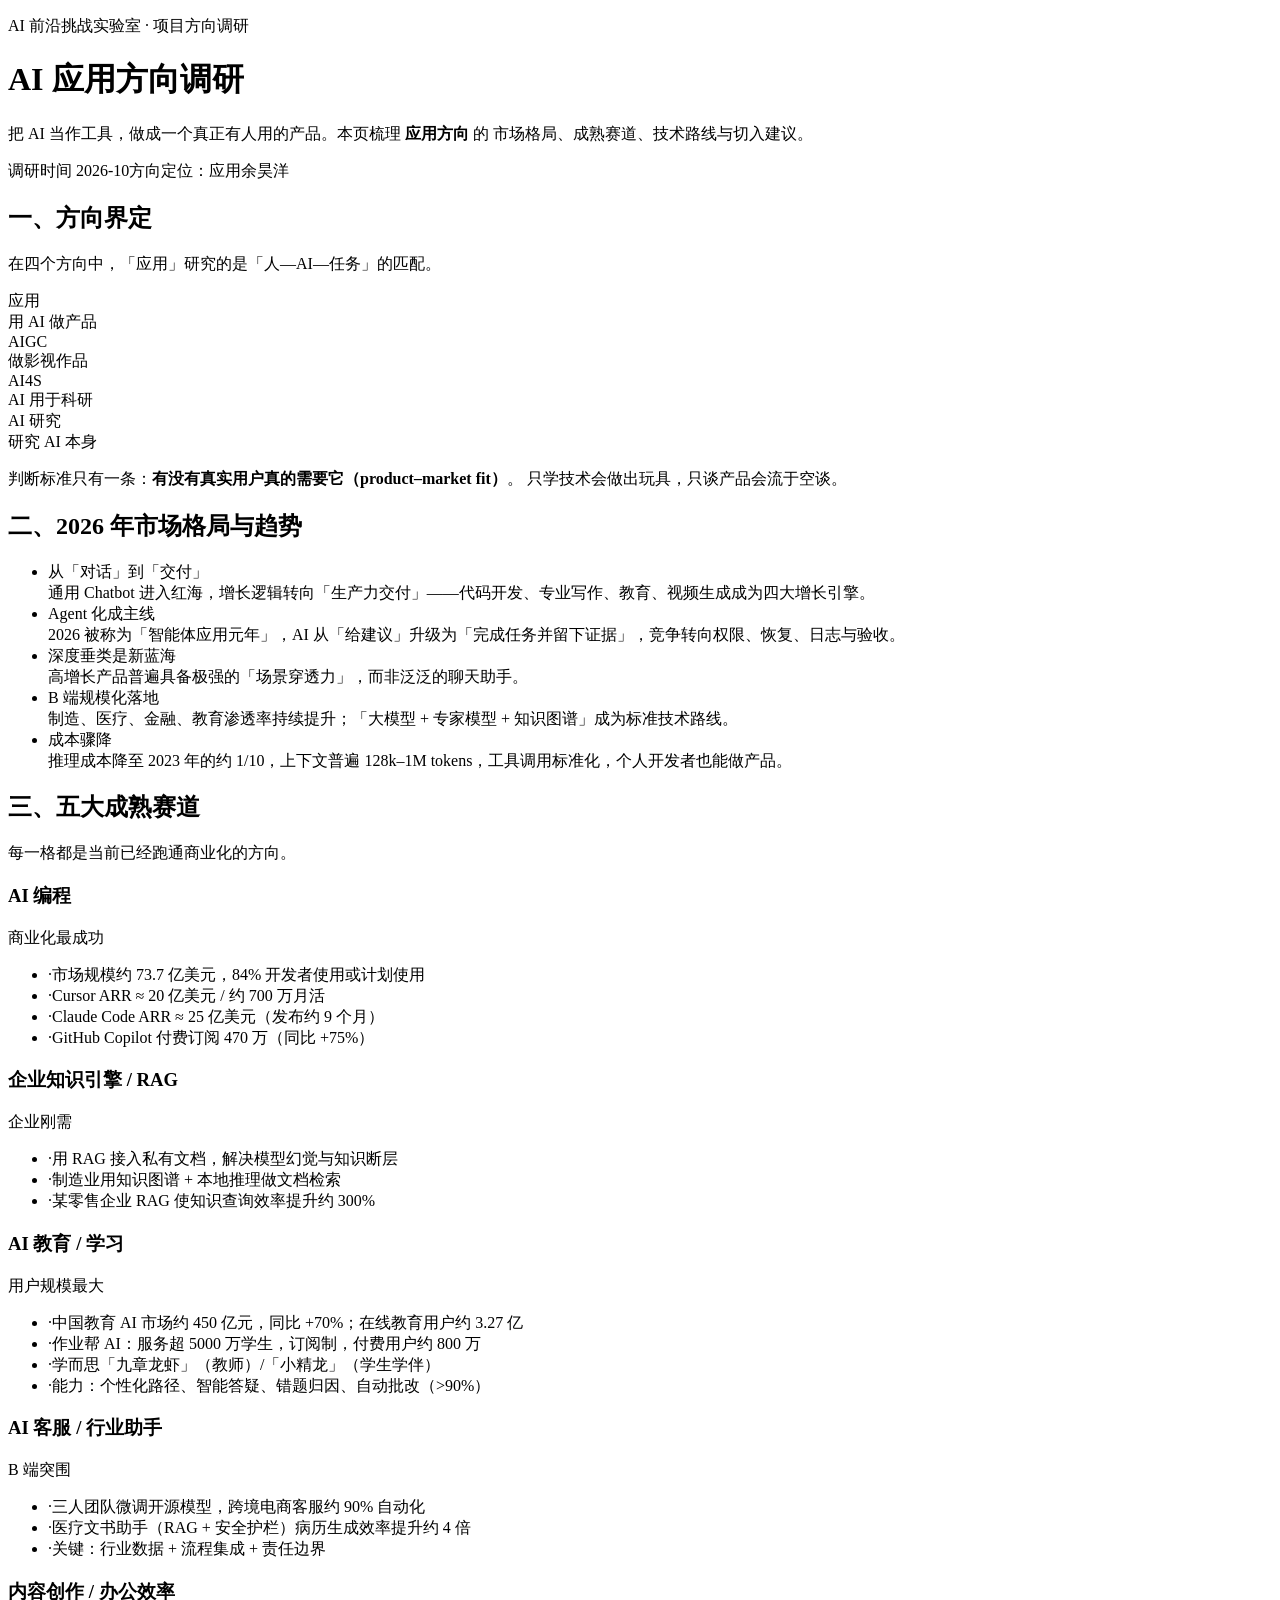
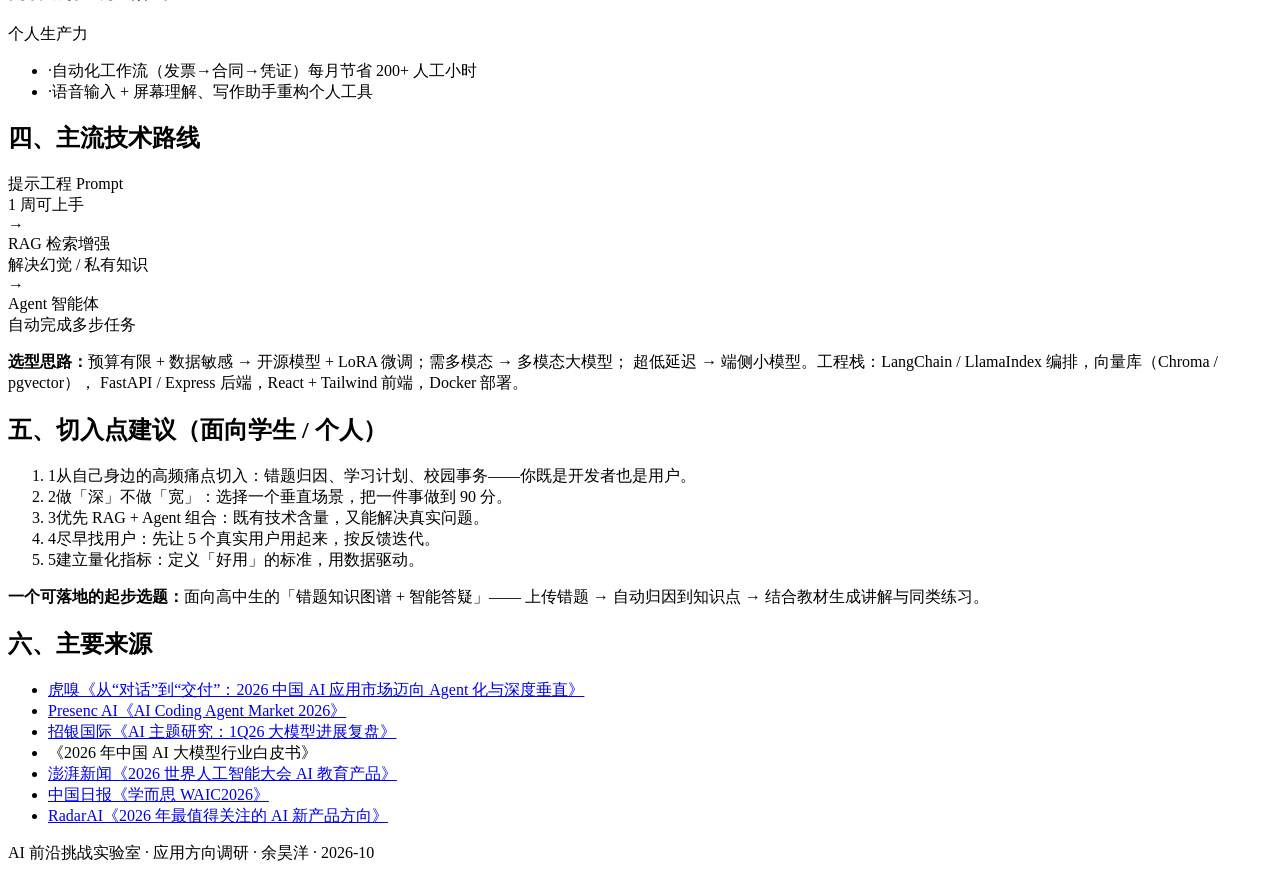
==== index.html @ 097b1851 "提交调研网站代码（Next.js + TS + Tailwind）" ====
<!DOCTYPE html><html lang="zh-CN"><head><meta charSet="utf-8"/><meta name="viewport" content="width=device-width, initial-scale=1"/><link rel="stylesheet" href="/yhy-ai-app-research-site/_next/static/css/7d04b36bcce4d052.css" data-precedence="next"/><link rel="preload" as="script" fetchPriority="low" href="/yhy-ai-app-research-site/_next/static/chunks/webpack-f7f563875b3ed835.js"/><script src="/yhy-ai-app-research-site/_next/static/chunks/4bd1b696-20882bf820444624.js" async=""></script><script src="/yhy-ai-app-research-site/_next/static/chunks/517-025cf6a71ae4e6e6.js" async=""></script><script src="/yhy-ai-app-research-site/_next/static/chunks/main-app-2c8d715d9d01bedb.js" async=""></script><title>AI 应用方向调研 | AI 前沿挑战实验室</title><meta name="description" content="面向 AI 前沿挑战实验室的项目方向调研：应用方向的市场格局、成熟赛道、技术路线与切入建议。"/><script src="/yhy-ai-app-research-site/_next/static/chunks/polyfills-42372ed130431b0a.js" noModule=""></script></head><body class="bg-slate-50 text-slate-900"><main class="mx-auto max-w-5xl px-5 pb-24"><header class="relative -mx-5 mb-14 overflow-hidden bg-gradient-to-br from-brand to-brand-dark px-6 py-16 text-white"><div class="mx-auto max-w-3xl"><p class="mb-3 text-sm font-medium tracking-widest text-white/70">AI 前沿挑战实验室 · 项目方向调研</p><h1 class="text-4xl font-bold leading-tight sm:text-5xl">AI 应用方向调研</h1><p class="mt-5 max-w-2xl text-base leading-relaxed text-white/85">把 AI 当作工具，做成一个真正有人用的产品。本页梳理 <b>应用方向</b> 的 市场格局、成熟赛道、技术路线与切入建议。</p><div class="mt-8 flex flex-wrap gap-3 text-sm"><span class="rounded-full bg-white/15 px-4 py-1.5">调研时间 2026-10</span><span class="rounded-full bg-white/15 px-4 py-1.5">方向定位：应用</span><span class="rounded-full bg-white/15 px-4 py-1.5">余昊洋</span></div></div></header><section class="mb-14"><h2 class="text-xl font-bold text-ink sm:text-2xl">一、方向界定</h2><p class="mt-1 text-sm text-slate-500">在四个方向中，「应用」研究的是「人—AI—任务」的匹配。</p><div class="mt-5"><div class="grid grid-cols-2 gap-3 sm:grid-cols-4"><div class="rounded-xl border p-4 text-center transition border-brand bg-brand-light shadow-sm"><div class="text-lg font-semibold text-brand">应用</div><div class="mt-1 text-xs text-slate-500">用 AI 做产品</div></div><div class="rounded-xl border p-4 text-center transition border-slate-200 bg-white"><div class="text-lg font-semibold text-slate-500">AIGC</div><div class="mt-1 text-xs text-slate-500">做影视作品</div></div><div class="rounded-xl border p-4 text-center transition border-slate-200 bg-white"><div class="text-lg font-semibold text-slate-500">AI4S</div><div class="mt-1 text-xs text-slate-500">AI 用于科研</div></div><div class="rounded-xl border p-4 text-center transition border-slate-200 bg-white"><div class="text-lg font-semibold text-slate-500">AI 研究</div><div class="mt-1 text-xs text-slate-500">研究 AI 本身</div></div></div><p class="mt-5 rounded-xl bg-slate-100 p-4 text-sm leading-relaxed text-slate-700">判断标准只有一条：<b>有没有真实用户真的需要它（product–market fit）</b>。 只学技术会做出玩具，只谈产品会流于空谈。</p></div></section><section class="mb-14"><h2 class="text-xl font-bold text-ink sm:text-2xl">二、2026 年市场格局与趋势</h2><div class="mt-5"><ul class="space-y-3"><li class="flex gap-3 rounded-xl border border-slate-200 bg-white p-4"><span class="mt-1 h-2 w-2 flex-none rounded-full bg-brand"></span><div><div class="font-semibold text-ink">从「对话」到「交付」</div><div class="mt-0.5 text-sm leading-relaxed text-slate-600">通用 Chatbot 进入红海，增长逻辑转向「生产力交付」——代码开发、专业写作、教育、视频生成成为四大增长引擎。</div></div></li><li class="flex gap-3 rounded-xl border border-slate-200 bg-white p-4"><span class="mt-1 h-2 w-2 flex-none rounded-full bg-brand"></span><div><div class="font-semibold text-ink">Agent 化成主线</div><div class="mt-0.5 text-sm leading-relaxed text-slate-600">2026 被称为「智能体应用元年」，AI 从「给建议」升级为「完成任务并留下证据」，竞争转向权限、恢复、日志与验收。</div></div></li><li class="flex gap-3 rounded-xl border border-slate-200 bg-white p-4"><span class="mt-1 h-2 w-2 flex-none rounded-full bg-brand"></span><div><div class="font-semibold text-ink">深度垂类是新蓝海</div><div class="mt-0.5 text-sm leading-relaxed text-slate-600">高增长产品普遍具备极强的「场景穿透力」，而非泛泛的聊天助手。</div></div></li><li class="flex gap-3 rounded-xl border border-slate-200 bg-white p-4"><span class="mt-1 h-2 w-2 flex-none rounded-full bg-brand"></span><div><div class="font-semibold text-ink">B 端规模化落地</div><div class="mt-0.5 text-sm leading-relaxed text-slate-600">制造、医疗、金融、教育渗透率持续提升；「大模型 + 专家模型 + 知识图谱」成为标准技术路线。</div></div></li><li class="flex gap-3 rounded-xl border border-slate-200 bg-white p-4"><span class="mt-1 h-2 w-2 flex-none rounded-full bg-brand"></span><div><div class="font-semibold text-ink">成本骤降</div><div class="mt-0.5 text-sm leading-relaxed text-slate-600">推理成本降至 2023 年的约 1/10，上下文普遍 128k–1M tokens，工具调用标准化，个人开发者也能做产品。</div></div></li></ul></div></section><section class="mb-14"><h2 class="text-xl font-bold text-ink sm:text-2xl">三、五大成熟赛道</h2><p class="mt-1 text-sm text-slate-500">每一格都是当前已经跑通商业化的方向。</p><div class="mt-5"><div class="grid gap-4 sm:grid-cols-2"><div class="rounded-2xl border border-slate-200 bg-white p-5 shadow-sm"><div class="mb-3 flex items-center justify-between"><h3 class="text-lg font-bold text-ink">AI 编程</h3><span class="rounded-full bg-brand-light px-3 py-1 text-xs font-medium text-brand">商业化最成功</span></div><ul class="space-y-1.5 text-sm leading-relaxed text-slate-600"><li class="flex gap-2"><span class="text-brand">·</span><span>市场规模约 73.7 亿美元，84% 开发者使用或计划使用</span></li><li class="flex gap-2"><span class="text-brand">·</span><span>Cursor ARR ≈ 20 亿美元 / 约 700 万月活</span></li><li class="flex gap-2"><span class="text-brand">·</span><span>Claude Code ARR ≈ 25 亿美元（发布约 9 个月）</span></li><li class="flex gap-2"><span class="text-brand">·</span><span>GitHub Copilot 付费订阅 470 万（同比 +75%）</span></li></ul></div><div class="rounded-2xl border border-slate-200 bg-white p-5 shadow-sm"><div class="mb-3 flex items-center justify-between"><h3 class="text-lg font-bold text-ink">企业知识引擎 / RAG</h3><span class="rounded-full bg-brand-light px-3 py-1 text-xs font-medium text-brand">企业刚需</span></div><ul class="space-y-1.5 text-sm leading-relaxed text-slate-600"><li class="flex gap-2"><span class="text-brand">·</span><span>用 RAG 接入私有文档，解决模型幻觉与知识断层</span></li><li class="flex gap-2"><span class="text-brand">·</span><span>制造业用知识图谱 + 本地推理做文档检索</span></li><li class="flex gap-2"><span class="text-brand">·</span><span>某零售企业 RAG 使知识查询效率提升约 300%</span></li></ul></div><div class="rounded-2xl border border-slate-200 bg-white p-5 shadow-sm"><div class="mb-3 flex items-center justify-between"><h3 class="text-lg font-bold text-ink">AI 教育 / 学习</h3><span class="rounded-full bg-brand-light px-3 py-1 text-xs font-medium text-brand">用户规模最大</span></div><ul class="space-y-1.5 text-sm leading-relaxed text-slate-600"><li class="flex gap-2"><span class="text-brand">·</span><span>中国教育 AI 市场约 450 亿元，同比 +70%；在线教育用户约 3.27 亿</span></li><li class="flex gap-2"><span class="text-brand">·</span><span>作业帮 AI：服务超 5000 万学生，订阅制，付费用户约 800 万</span></li><li class="flex gap-2"><span class="text-brand">·</span><span>学而思「九章龙虾」（教师）/「小精龙」（学生学伴）</span></li><li class="flex gap-2"><span class="text-brand">·</span><span>能力：个性化路径、智能答疑、错题归因、自动批改（&gt;90%）</span></li></ul></div><div class="rounded-2xl border border-slate-200 bg-white p-5 shadow-sm"><div class="mb-3 flex items-center justify-between"><h3 class="text-lg font-bold text-ink">AI 客服 / 行业助手</h3><span class="rounded-full bg-brand-light px-3 py-1 text-xs font-medium text-brand">B 端突围</span></div><ul class="space-y-1.5 text-sm leading-relaxed text-slate-600"><li class="flex gap-2"><span class="text-brand">·</span><span>三人团队微调开源模型，跨境电商客服约 90% 自动化</span></li><li class="flex gap-2"><span class="text-brand">·</span><span>医疗文书助手（RAG + 安全护栏）病历生成效率提升约 4 倍</span></li><li class="flex gap-2"><span class="text-brand">·</span><span>关键：行业数据 + 流程集成 + 责任边界</span></li></ul></div><div class="rounded-2xl border border-slate-200 bg-white p-5 shadow-sm"><div class="mb-3 flex items-center justify-between"><h3 class="text-lg font-bold text-ink">内容创作 / 办公效率</h3><span class="rounded-full bg-brand-light px-3 py-1 text-xs font-medium text-brand">个人生产力</span></div><ul class="space-y-1.5 text-sm leading-relaxed text-slate-600"><li class="flex gap-2"><span class="text-brand">·</span><span>自动化工作流（发票→合同→凭证）每月节省 200+ 人工小时</span></li><li class="flex gap-2"><span class="text-brand">·</span><span>语音输入 + 屏幕理解、写作助手重构个人工具</span></li></ul></div></div></div></section><section class="mb-14"><h2 class="text-xl font-bold text-ink sm:text-2xl">四、主流技术路线</h2><div class="mt-5"><div class="flex flex-col items-stretch gap-3 sm:flex-row sm:items-center"><div class="flex flex-1 items-center gap-3"><div class="flex-1 rounded-xl bg-ink px-5 py-4 text-center text-sm font-semibold text-white">提示工程 Prompt<div class="mt-1 text-xs font-normal text-white/60">1 周可上手</div></div><span class="hidden text-2xl text-slate-300 sm:block">→</span></div><div class="flex flex-1 items-center gap-3"><div class="flex-1 rounded-xl bg-ink px-5 py-4 text-center text-sm font-semibold text-white">RAG 检索增强<div class="mt-1 text-xs font-normal text-white/60">解决幻觉 / 私有知识</div></div><span class="hidden text-2xl text-slate-300 sm:block">→</span></div><div class="flex flex-1 items-center gap-3"><div class="flex-1 rounded-xl bg-ink px-5 py-4 text-center text-sm font-semibold text-white">Agent 智能体<div class="mt-1 text-xs font-normal text-white/60">自动完成多步任务</div></div></div></div><p class="mt-5 text-sm leading-relaxed text-slate-600"><b>选型思路：</b>预算有限 + 数据敏感 → 开源模型 + LoRA 微调；需多模态 → 多模态大模型； 超低延迟 → 端侧小模型。工程栈：LangChain / LlamaIndex 编排，向量库（Chroma / pgvector）， FastAPI / Express 后端，React + Tailwind 前端，Docker 部署。</p></div></section><section class="mb-14"><h2 class="text-xl font-bold text-ink sm:text-2xl">五、切入点建议（面向学生 / 个人）</h2><div class="mt-5"><ol class="space-y-3"><li class="flex gap-3 rounded-xl border border-slate-200 bg-white p-4"><span class="flex h-6 w-6 flex-none items-center justify-center rounded-full bg-brand text-xs font-bold text-white">1</span><span class="text-sm leading-relaxed text-slate-700">从自己身边的高频痛点切入：错题归因、学习计划、校园事务——你既是开发者也是用户。</span></li><li class="flex gap-3 rounded-xl border border-slate-200 bg-white p-4"><span class="flex h-6 w-6 flex-none items-center justify-center rounded-full bg-brand text-xs font-bold text-white">2</span><span class="text-sm leading-relaxed text-slate-700">做「深」不做「宽」：选择一个垂直场景，把一件事做到 90 分。</span></li><li class="flex gap-3 rounded-xl border border-slate-200 bg-white p-4"><span class="flex h-6 w-6 flex-none items-center justify-center rounded-full bg-brand text-xs font-bold text-white">3</span><span class="text-sm leading-relaxed text-slate-700">优先 RAG + Agent 组合：既有技术含量，又能解决真实问题。</span></li><li class="flex gap-3 rounded-xl border border-slate-200 bg-white p-4"><span class="flex h-6 w-6 flex-none items-center justify-center rounded-full bg-brand text-xs font-bold text-white">4</span><span class="text-sm leading-relaxed text-slate-700">尽早找用户：先让 5 个真实用户用起来，按反馈迭代。</span></li><li class="flex gap-3 rounded-xl border border-slate-200 bg-white p-4"><span class="flex h-6 w-6 flex-none items-center justify-center rounded-full bg-brand text-xs font-bold text-white">5</span><span class="text-sm leading-relaxed text-slate-700">建立量化指标：定义「好用」的标准，用数据驱动。</span></li></ol><div class="mt-5 rounded-xl border border-dashed border-brand/40 bg-brand-light p-4 text-sm leading-relaxed text-slate-700"><b>一个可落地的起步选题：</b>面向高中生的「错题知识图谱 + 智能答疑」—— 上传错题 → 自动归因到知识点 → 结合教材生成讲解与同类练习。</div></div></section><section class="mb-14"><h2 class="text-xl font-bold text-ink sm:text-2xl">六、主要来源</h2><div class="mt-5"><ul class="space-y-2 text-sm"><li class="text-slate-600"><a href="https://m.huxiu.com/brief/292390.html" target="_blank" rel="noreferrer" class="text-brand hover:underline">虎嗅《从“对话”到“交付”：2026 中国 AI 应用市场迈向 Agent 化与深度垂直》</a></li><li class="text-slate-600"><a href="https://presenc.ai/research/ai-coding-agent-market-2026" target="_blank" rel="noreferrer" class="text-brand hover:underline">Presenc AI《AI Coding Agent Market 2026》</a></li><li class="text-slate-600"><a href="https://www.cmbi.com.hk/" target="_blank" rel="noreferrer" class="text-brand hover:underline">招银国际《AI 主题研究：1Q26 大模型进展复盘》</a></li><li class="text-slate-600"><span>《2026 年中国 AI 大模型行业白皮书》</span></li><li class="text-slate-600"><a href="https://thepaper.cn/newsDetail_forward_33612920" target="_blank" rel="noreferrer" class="text-brand hover:underline">澎湃新闻《2026 世界人工智能大会 AI 教育产品》</a></li><li class="text-slate-600"><a href="https://cnews.chinadaily.com.cn/a/202607/20/WS6a5d840da310d709c2fbe5bc.html" target="_blank" rel="noreferrer" class="text-brand hover:underline">中国日报《学而思 WAIC2026》</a></li><li class="text-slate-600"><a href="https://radarai.top/" target="_blank" rel="noreferrer" class="text-brand hover:underline">RadarAI《2026 年最值得关注的 AI 新产品方向》</a></li></ul></div></section><footer class="mt-16 border-t border-slate-200 pt-6 text-center text-xs text-slate-400">AI 前沿挑战实验室 · 应用方向调研 · 余昊洋 · 2026-10</footer></main><script src="/yhy-ai-app-research-site/_next/static/chunks/webpack-f7f563875b3ed835.js" async=""></script><script>(self.__next_f=self.__next_f||[]).push([0])</script><script>self.__next_f.push([1,"1:\"$Sreact.fragment\"\n2:I[5244,[],\"\"]\n3:I[3866,[],\"\"]\n4:I[6213,[],\"OutletBoundary\"]\n6:I[6213,[],\"MetadataBoundary\"]\n8:I[6213,[],\"ViewportBoundary\"]\na:I[4835,[],\"\"]\n:HL[\"/yhy-ai-app-research-site/_next/static/css/7d04b36bcce4d052.css\",\"style\"]\n"])</script><script>self.__next_f.push([1,"0:{\"P\":null,\"b\":\"HRE8dP83LN5hqOVCjVSES\",\"p\":\"/yhy-ai-app-research-site\",\"c\":[\"\",\"\"],\"i\":false,\"f\":[[[\"\",{\"children\":[\"__PAGE__\",{}]},\"$undefined\",\"$undefined\",true],[\"\",[\"$\",\"$1\",\"c\",{\"children\":[[[\"$\",\"link\",\"0\",{\"rel\":\"stylesheet\",\"href\":\"/yhy-ai-app-research-site/_next/static/css/7d04b36bcce4d052.css\",\"precedence\":\"next\",\"crossOrigin\":\"$undefined\",\"nonce\":\"$undefined\"}]],[\"$\",\"html\",null,{\"lang\":\"zh-CN\",\"children\":[\"$\",\"body\",null,{\"className\":\"bg-slate-50 text-slate-900\",\"children\":[\"$\",\"$L2\",null,{\"parallelRouterKey\":\"children\",\"segmentPath\":[\"children\"],\"error\":\"$undefined\",\"errorStyles\":\"$undefined\",\"errorScripts\":\"$undefined\",\"template\":[\"$\",\"$L3\",null,{}],\"templateStyles\":\"$undefined\",\"templateScripts\":\"$undefined\",\"notFound\":[[],[[\"$\",\"title\",null,{\"children\":\"404: This page could not be found.\"}],[\"$\",\"div\",null,{\"style\":{\"fontFamily\":\"system-ui,\\\"Segoe UI\\\",Roboto,Helvetica,Arial,sans-serif,\\\"Apple Color Emoji\\\",\\\"Segoe UI Emoji\\\"\",\"height\":\"100vh\",\"textAlign\":\"center\",\"display\":\"flex\",\"flexDirection\":\"column\",\"alignItems\":\"center\",\"justifyContent\":\"center\"},\"children\":[\"$\",\"div\",null,{\"children\":[[\"$\",\"style\",null,{\"dangerouslySetInnerHTML\":{\"__html\":\"body{color:#000;background:#fff;margin:0}.next-error-h1{border-right:1px solid rgba(0,0,0,.3)}@media (prefers-color-scheme:dark){body{color:#fff;background:#000}.next-error-h1{border-right:1px solid rgba(255,255,255,.3)}}\"}}],[\"$\",\"h1\",null,{\"className\":\"next-error-h1\",\"style\":{\"display\":\"inline-block\",\"margin\":\"0 20px 0 0\",\"padding\":\"0 23px 0 0\",\"fontSize\":24,\"fontWeight\":500,\"verticalAlign\":\"top\",\"lineHeight\":\"49px\"},\"children\":404}],[\"$\",\"div\",null,{\"style\":{\"display\":\"inline-block\"},\"children\":[\"$\",\"h2\",null,{\"style\":{\"fontSize\":14,\"fontWeight\":400,\"lineHeight\":\"49px\",\"margin\":0},\"children\":\"This page could not be found.\"}]}]]}]}]]],\"forbidden\":\"$undefined\",\"unauthorized\":\"$undefined\"}]}]}]]}],{\"children\":[\"__PAGE__\",[\"$\",\"$1\",\"c\",{\"children\":[[\"$\",\"main\",null,{\"className\":\"mx-auto max-w-5xl px-5 pb-24\",\"children\":[[\"$\",\"header\",null,{\"className\":\"relative -mx-5 mb-14 overflow-hidden bg-gradient-to-br from-brand to-brand-dark px-6 py-16 text-white\",\"children\":[\"$\",\"div\",null,{\"className\":\"mx-auto max-w-3xl\",\"children\":[[\"$\",\"p\",null,{\"className\":\"mb-3 text-sm font-medium tracking-widest text-white/70\",\"children\":\"AI 前沿挑战实验室 · 项目方向调研\"}],[\"$\",\"h1\",null,{\"className\":\"text-4xl font-bold leading-tight sm:text-5xl\",\"children\":\"AI 应用方向调研\"}],[\"$\",\"p\",null,{\"className\":\"mt-5 max-w-2xl text-base leading-relaxed text-white/85\",\"children\":[\"把 AI 当作工具，做成一个真正有人用的产品。本页梳理 \",[\"$\",\"b\",null,{\"children\":\"应用方向\"}],\" 的 市场格局、成熟赛道、技术路线与切入建议。\"]}],[\"$\",\"div\",null,{\"className\":\"mt-8 flex flex-wrap gap-3 text-sm\",\"children\":[[\"$\",\"span\",null,{\"className\":\"rounded-full bg-white/15 px-4 py-1.5\",\"children\":\"调研时间 2026-10\"}],[\"$\",\"span\",null,{\"className\":\"rounded-full bg-white/15 px-4 py-1.5\",\"children\":\"方向定位：应用\"}],[\"$\",\"span\",null,{\"className\":\"rounded-full bg-white/15 px-4 py-1.5\",\"children\":\"余昊洋\"}]]}]]}]}],[\"$\",\"section\",null,{\"className\":\"mb-14\",\"children\":[[\"$\",\"h2\",null,{\"className\":\"text-xl font-bold text-ink sm:text-2xl\",\"children\":\"一、方向界定\"}],[\"$\",\"p\",null,{\"className\":\"mt-1 text-sm text-slate-500\",\"children\":\"在四个方向中，「应用」研究的是「人—AI—任务」的匹配。\"}],[\"$\",\"div\",null,{\"className\":\"mt-5\",\"children\":[[\"$\",\"div\",null,{\"className\":\"grid grid-cols-2 gap-3 sm:grid-cols-4\",\"children\":[[\"$\",\"div\",\"应用\",{\"className\":\"rounded-xl border p-4 text-center transition border-brand bg-brand-light shadow-sm\",\"children\":[[\"$\",\"div\",null,{\"className\":\"text-lg font-semibold text-brand\",\"children\":\"应用\"}],[\"$\",\"div\",null,{\"className\":\"mt-1 text-xs text-slate-500\",\"children\":\"用 AI 做产品\"}]]}],[\"$\",\"div\",\"AIGC\",{\"className\":\"rounded-xl border p-4 text-center transition border-slate-200 bg-white\",\"children\":[[\"$\",\"div\",null,{\"className\":\"text-lg font-semibold text-slate-500\",\"children\":\"AIGC\"}],[\"$\",\"div\",null,{\"className\":\"mt-1 text-xs text-slate-500\",\"children\":\"做影视作品\"}]]}],[\"$\",\"div\",\"AI4S\",{\"className\":\"rounded-xl border p-4 text-center transition border-slate-200 bg-white\",\"children\":[[\"$\",\"div\",null,{\"className\":\"text-lg font-semibold text-slate-500\",\"children\":\"AI4S\"}],[\"$\",\"div\",null,{\"className\":\"mt-1 text-xs text-slate-500\",\"children\":\"AI 用于科研\"}]]}],[\"$\",\"div\",\"AI 研究\",{\"className\":\"rounded-xl border p-4 text-center transition border-slate-200 bg-white\",\"children\":[[\"$\",\"div\",null,{\"className\":\"text-lg font-semibold text-slate-500\",\"children\":\"AI 研究\"}],[\"$\",\"div\",null,{\"className\":\"mt-1 text-xs text-slate-500\",\"children\":\"研究 AI 本身\"}]]}]]}],[\"$\",\"p\",null,{\"className\":\"mt-5 rounded-xl bg-slate-100 p-4 text-sm leading-relaxed text-slate-700\",\"children\":[\"判断标准只有一条：\",[\"$\",\"b\",null,{\"children\":\"有没有真实用户真的需要它（product–market fit）\"}],\"。 只学技术会做出玩具，只谈产品会流于空谈。\"]}]]}]]}],[\"$\",\"section\",null,{\"className\":\"mb-14\",\"children\":[[\"$\",\"h2\",null,{\"className\":\"text-xl font-bold text-ink sm:text-2xl\",\"children\":\"二、2026 年市场格局与趋势\"}],\"$undefined\",[\"$\",\"div\",null,{\"className\":\"mt-5\",\"children\":[\"$\",\"ul\",null,{\"className\":\"space-y-3\",\"children\":[[\"$\",\"li\",\"从「对话」到「交付」\",{\"className\":\"flex gap-3 rounded-xl border border-slate-200 bg-white p-4\",\"children\":[[\"$\",\"span\",null,{\"className\":\"mt-1 h-2 w-2 flex-none rounded-full bg-brand\"}],[\"$\",\"div\",null,{\"children\":[[\"$\",\"div\",null,{\"className\":\"font-semibold text-ink\",\"children\":\"从「对话」到「交付」\"}],[\"$\",\"div\",null,{\"className\":\"mt-0.5 text-sm leading-relaxed text-slate-600\",\"children\":\"通用 Chatbot 进入红海，增长逻辑转向「生产力交付」——代码开发、专业写作、教育、视频生成成为四大增长引擎。\"}]]}]]}],[\"$\",\"li\",\"Agent 化成主线\",{\"className\":\"flex gap-3 rounded-xl border border-slate-200 bg-white p-4\",\"children\":[[\"$\",\"span\",null,{\"className\":\"mt-1 h-2 w-2 flex-none rounded-full bg-brand\"}],[\"$\",\"div\",null,{\"children\":[[\"$\",\"div\",null,{\"className\":\"font-semibold text-ink\",\"children\":\"Agent 化成主线\"}],[\"$\",\"div\",null,{\"className\":\"mt-0.5 text-sm leading-relaxed text-slate-600\",\"children\":\"2026 被称为「智能体应用元年」，AI 从「给建议」升级为「完成任务并留下证据」，竞争转向权限、恢复、日志与验收。\"}]]}]]}],[\"$\",\"li\",\"深度垂类是新蓝海\",{\"className\":\"flex gap-3 rounded-xl border border-slate-200 bg-white p-4\",\"children\":[[\"$\",\"span\",null,{\"className\":\"mt-1 h-2 w-2 flex-none rounded-full bg-brand\"}],[\"$\",\"div\",null,{\"children\":[[\"$\",\"div\",null,{\"className\":\"font-semibold text-ink\",\"children\":\"深度垂类是新蓝海\"}],[\"$\",\"div\",null,{\"className\":\"mt-0.5 text-sm leading-relaxed text-slate-600\",\"children\":\"高增长产品普遍具备极强的「场景穿透力」，而非泛泛的聊天助手。\"}]]}]]}],[\"$\",\"li\",\"B 端规模化落地\",{\"className\":\"flex gap-3 rounded-xl border border-slate-200 bg-white p-4\",\"children\":[[\"$\",\"span\",null,{\"className\":\"mt-1 h-2 w-2 flex-none rounded-full bg-brand\"}],[\"$\",\"div\",null,{\"children\":[[\"$\",\"div\",null,{\"className\":\"font-semibold text-ink\",\"children\":\"B 端规模化落地\"}],[\"$\",\"div\",null,{\"className\":\"mt-0.5 text-sm leading-relaxed text-slate-600\",\"children\":\"制造、医疗、金融、教育渗透率持续提升；「大模型 + 专家模型 + 知识图谱」成为标准技术路线。\"}]]}]]}],[\"$\",\"li\",\"成本骤降\",{\"className\":\"flex gap-3 rounded-xl border border-slate-200 bg-white p-4\",\"children\":[[\"$\",\"span\",null,{\"className\":\"mt-1 h-2 w-2 flex-none rounded-full bg-brand\"}],[\"$\",\"div\",null,{\"children\":[[\"$\",\"div\",null,{\"className\":\"font-semibold text-ink\",\"children\":\"成本骤降\"}],[\"$\",\"div\",null,{\"className\":\"mt-0.5 text-sm leading-relaxed text-slate-600\",\"children\":\"推理成本降至 2023 年的约 1/10，上下文普遍 128k–1M tokens，工具调用标准化，个人开发者也能做产品。\"}]]}]]}]]}]}]]}],[\"$\",\"section\",null,{\"className\":\"mb-14\",\"children\":[[\"$\",\"h2\",null,{\"className\":\"text-xl font-bold text-ink sm:text-2xl\",\"children\":\"三、五大成熟赛道\"}],[\"$\",\"p\",null,{\"className\":\"mt-1 text-sm text-slate-500\",\"children\":\"每一格都是当前已经跑通商业化的方向。\"}],[\"$\",\"div\",null,{\"className\":\"mt-5\",\"children\":[\"$\",\"div\",null,{\"className\":\"grid gap-4 sm:grid-cols-2\",\"children\":[[\"$\",\"div\",\"AI 编程\",{\"className\":\"rounded-2xl border border-slate-200 bg-white p-5 shadow-sm\",\"children\":[[\"$\",\"div\",null,{\"className\":\"mb-3 flex items-center justify-between\",\"children\":[[\"$\",\"h3\",null,{\"className\":\"text-lg font-bold text-ink\",\"children\":\"AI 编程\"}],[\"$\",\"span\",null,{\"className\":\"rounded-full bg-brand-light px-3 py-1 text-xs font-medium text-brand\",\"children\":\"商业化最成功\"}]]}],[\"$\",\"ul\",null,{\"className\":\"space-y-1.5 text-sm leading-relaxed text-slate-600\",\"children\":[[\"$\",\"li\",\"市场规模约 73.7 亿美元，84% 开发者使用或计划使用\",{\"className\":\"flex gap-2\",\"children\":[[\"$\",\"span\",null,{\"className\":\"text-brand\",\"children\":\"·\"}],[\"$\",\"span\",null,{\"children\":\"市场规模约 73.7 亿美元，84% 开发者使用或计划使用\"}]]}],[\"$\",\"li\",\"Cursor ARR ≈ 20 亿美元 / 约 700 万月活\",{\"className\":\"flex gap-2\",\"children\":[[\"$\",\"span\",null,{\"className\":\"text-brand\",\"children\":\"·\"}],[\"$\",\"span\",null,{\"children\":\"Cursor ARR ≈ 20 亿美元 / 约 700 万月活\"}]]}],[\"$\",\"li\",\"Claude Code ARR ≈ 25 亿美元（发布约 9 个月）\",{\"className\":\"flex gap-2\",\"children\":[[\"$\",\"span\",null,{\"className\":\"text-brand\",\"children\":\"·\"}],[\"$\",\"span\",null,{\"children\":\"Claude Code ARR ≈ 25 亿美元（发布约 9 个月）\"}]]}],[\"$\",\"li\",\"GitHub Copilot 付费订阅 470 万（同比 +75%）\",{\"className\":\"flex gap-2\",\"children\":[[\"$\",\"span\",null,{\"className\":\"text-brand\",\"children\":\"·\"}],[\"$\",\"span\",null,{\"children\":\"GitHub Copilot 付费订阅 470 万（同比 +75%）\"}]]}]]}]]}],[\"$\",\"div\",\"企业知识引擎 / RAG\",{\"className\":\"rounded-2xl border border-slate-200 bg-white p-5 shadow-sm\",\"children\":[[\"$\",\"div\",null,{\"className\":\"mb-3 flex items-center justify-between\",\"children\":[[\"$\",\"h3\",null,{\"className\":\"text-lg font-bold text-ink\",\"children\":\"企业知识引擎 / RAG\"}],[\"$\",\"span\",null,{\"className\":\"rounded-full bg-brand-light px-3 py-1 text-xs font-medium text-brand\",\"children\":\"企业刚需\"}]]}],[\"$\",\"ul\",null,{\"className\":\"space-y-1.5 text-sm leading-relaxed text-slate-600\",\"children\":[[\"$\",\"li\",\"用 RAG 接入私有文档，解决模型幻觉与知识断层\",{\"className\":\"flex gap-2\",\"children\":[[\"$\",\"span\",null,{\"className\":\"text-brand\",\"children\":\"·\"}],[\"$\",\"span\",null,{\"children\":\"用 RAG 接入私有文档，解决模型幻觉与知识断层\"}]]}],[\"$\",\"li\",\"制造业用知识图谱 + 本地推理做文档检索\",{\"className\":\"flex gap-2\",\"children\":[[\"$\",\"span\",null,{\"className\":\"text-brand\",\"children\":\"·\"}],[\"$\",\"span\",null,{\"children\":\"制造业用知识图谱 + 本地推理做文档检索\"}]]}],[\"$\",\"li\",\"某零售企业 RAG 使知识查询效率提升约 300%\",{\"className\":\"flex gap-2\",\"children\":[[\"$\",\"span\",null,{\"className\":\"text-brand\",\"children\":\"·\"}],[\"$\",\"span\",null,{\"children\":\"某零售企业 RAG 使知识查询效率提升约 300%\"}]]}]]}]]}],[\"$\",\"div\",\"AI 教育 / 学习\",{\"className\":\"rounded-2xl border border-slate-200 bg-white p-5 shadow-sm\",\"children\":[[\"$\",\"div\",null,{\"className\":\"mb-3 flex items-center justify-between\",\"children\":[[\"$\",\"h3\",null,{\"className\":\"text-lg font-bold text-ink\",\"children\":\"AI 教育 / 学习\"}],[\"$\",\"span\",null,{\"className\":\"rounded-full bg-brand-light px-3 py-1 text-xs font-medium text-brand\",\"children\":\"用户规模最大\"}]]}],[\"$\",\"ul\",null,{\"className\":\"space-y-1.5 text-sm leading-relaxed text-slate-600\",\"children\":[[\"$\",\"li\",\"中国教育 AI 市场约 450 亿元，同比 +70%；在线教育用户约 3.27 亿\",{\"className\":\"flex gap-2\",\"children\":[[\"$\",\"span\",null,{\"className\":\"text-brand\",\"children\":\"·\"}],[\"$\",\"span\",null,{\"children\":\"中国教育 AI 市场约 450 亿元，同比 +70%；在线教育用户约 3.27 亿\"}]]}],[\"$\",\"li\",\"作业帮 AI：服务超 5000 万学生，订阅制，付费用户约 800 万\",{\"className\":\"flex gap-2\",\"children\":[[\"$\",\"span\",null,{\"className\":\"text-brand\",\"children\":\"·\"}],[\"$\",\"span\",null,{\"children\":\"作业帮 AI：服务超 5000 万学生，订阅制，付费用户约 800 万\"}]]}],[\"$\",\"li\",\"学而思「九章龙虾」（教师）/「小精龙」（学生学伴）\",{\"className\":\"flex gap-2\",\"children\":[[\"$\",\"span\",null,{\"className\":\"text-brand\",\"children\":\"·\"}],[\"$\",\"span\",null,{\"children\":\"学而思「九章龙虾」（教师）/「小精龙」（学生学伴）\"}]]}],[\"$\",\"li\",\"能力：个性化路径、智能答疑、错题归因、自动批改（\u003e90%）\",{\"className\":\"flex gap-2\",\"children\":[[\"$\",\"span\",null,{\"className\":\"text-brand\",\"children\":\"·\"}],[\"$\",\"span\",null,{\"children\":\"能力：个性化路径、智能答疑、错题归因、自动批改（\u003e90%）\"}]]}]]}]]}],[\"$\",\"div\",\"AI 客服 / 行业助手\",{\"className\":\"rounded-2xl border border-slate-200 bg-white p-5 shadow-sm\",\"children\":[[\"$\",\"div\",null,{\"className\":\"mb-3 flex items-center justify-between\",\"children\":[[\"$\",\"h3\",null,{\"className\":\"text-lg font-bold text-ink\",\"children\":\"AI 客服 / 行业助手\"}],[\"$\",\"span\",null,{\"className\":\"rounded-full bg-brand-light px-3 py-1 text-xs font-medium text-brand\",\"children\":\"B 端突围\"}]]}],[\"$\",\"ul\",null,{\"className\":\"space-y-1.5 text-sm leading-relaxed text-slate-600\",\"children\":[[\"$\",\"li\",\"三人团队微调开源模型，跨境电商客服约 90% 自动化\",{\"className\":\"flex gap-2\",\"children\":[[\"$\",\"span\",null,{\"className\":\"text-brand\",\"children\":\"·\"}],[\"$\",\"span\",null,{\"children\":\"三人团队微调开源模型，跨境电商客服约 90% 自动化\"}]]}],[\"$\",\"li\",\"医疗文书助手（RAG + 安全护栏）病历生成效率提升约 4 倍\",{\"className\":\"flex gap-2\",\"children\":[[\"$\",\"span\",null,{\"className\":\"text-brand\",\"children\":\"·\"}],[\"$\",\"span\",null,{\"children\":\"医疗文书助手（RAG + 安全护栏）病历生成效率提升约 4 倍\"}]]}],[\"$\",\"li\",\"关键：行业数据 + 流程集成 + 责任边界\",{\"className\":\"flex gap-2\",\"children\":[[\"$\",\"span\",null,{\"className\":\"text-brand\",\"children\":\"·\"}],[\"$\",\"span\",null,{\"children\":\"关键：行业数据 + 流程集成 + 责任边界\"}]]}]]}]]}],[\"$\",\"div\",\"内容创作 / 办公效率\",{\"className\":\"rounded-2xl border border-slate-200 bg-white p-5 shadow-sm\",\"children\":[[\"$\",\"div\",null,{\"className\":\"mb-3 flex items-center justify-between\",\"children\":[[\"$\",\"h3\",null,{\"className\":\"text-lg font-bold text-ink\",\"children\":\"内容创作 / 办公效率\"}],[\"$\",\"span\",null,{\"className\":\"rounded-full bg-brand-light px-3 py-1 text-xs font-medium text-brand\",\"children\":\"个人生产力\"}]]}],[\"$\",\"ul\",null,{\"className\":\"space-y-1.5 text-sm leading-relaxed text-slate-600\",\"children\":[[\"$\",\"li\",\"自动化工作流（发票→合同→凭证）每月节省 200+ 人工小时\",{\"className\":\"flex gap-2\",\"children\":[[\"$\",\"span\",null,{\"className\":\"text-brand\",\"children\":\"·\"}],[\"$\",\"span\",null,{\"children\":\"自动化工作流（发票→合同→凭证）每月节省 200+ 人工小时\"}]]}],[\"$\",\"li\",\"语音输入 + 屏幕理解、写作助手重构个人工具\",{\"className\":\"flex gap-2\",\"children\":[[\"$\",\"span\",null,{\"className\":\"text-brand\",\"children\":\"·\"}],[\"$\",\"span\",null,{\"children\":\"语音输入 + 屏幕理解、写作助手重构个人工具\"}]]}]]}]]}]]}]}]]}],[\"$\",\"section\",null,{\"className\":\"mb-14\",\"children\":[[\"$\",\"h2\",null,{\"className\":\"text-xl font-bold text-ink sm:text-2xl\",\"children\":\"四、主流技术路线\"}],\"$undefined\",[\"$\",\"div\",null,{\"className\":\"mt-5\",\"children\":[[\"$\",\"div\",null,{\"className\":\"flex flex-col items-stretch gap-3 sm:flex-row sm:items-center\",\"children\":[[\"$\",\"div\",\"提示工程 Prompt\",{\"className\":\"flex flex-1 items-center gap-3\",\"children\":[[\"$\",\"div\",null,{\"className\":\"flex-1 rounded-xl bg-ink px-5 py-4 text-center text-sm font-semibold text-white\",\"children\":[\"提示工程 Prompt\",[\"$\",\"div\",null,{\"className\":\"mt-1 text-xs font-normal text-white/60\",\"children\":\"1 周可上手\"}]]}],[\"$\",\"span\",null,{\"className\":\"hidden text-2xl text-slate-300 sm:block\",\"children\":\"→\"}]]}],[\"$\",\"div\",\"RAG 检索增强\",{\"className\":\"flex flex-1 items-center gap-3\",\"children\":[[\"$\",\"div\",null,{\"className\":\"flex-1 rounded-xl bg-ink px-5 py-4 text-center text-sm font-semibold text-white\",\"children\":[\"RAG 检索增强\",[\"$\",\"div\",null,{\"className\":\"mt-1 text-xs font-normal text-white/60\",\"children\":\"解决幻觉 / 私有知识\"}]]}],[\"$\",\"span\",null,{\"className\":\"hidden text-2xl text-slate-300 sm:block\",\"children\":\"→\"}]]}],[\"$\",\"div\",\"Agent 智能体\",{\"className\":\"flex flex-1 items-center gap-3\",\"children\":[[\"$\",\"div\",null,{\"className\":\"flex-1 rounded-xl bg-ink px-5 py-4 text-center text-sm font-semibold text-white\",\"children\":[\"Agent 智能体\",[\"$\",\"div\",null,{\"className\":\"mt-1 text-xs font-normal text-white/60\",\"children\":\"自动完成多步任务\"}]]}],false]}]]}],[\"$\",\"p\",null,{\"className\":\"mt-5 text-sm leading-relaxed text-slate-600\",\"children\":[[\"$\",\"b\",null,{\"children\":\"选型思路：\"}],\"预算有限 + 数据敏感 → 开源模型 + LoRA 微调；需多模态 → 多模态大模型； 超低延迟 → 端侧小模型。工程栈：LangChain / LlamaIndex 编排，向量库（Chroma / pgvector）， FastAPI / Express 后端，React + Tailwind 前端，Docker 部署。\"]}]]}]]}],[\"$\",\"section\",null,{\"className\":\"mb-14\",\"children\":[[\"$\",\"h2\",null,{\"className\":\"text-xl font-bold text-ink sm:text-2xl\",\"children\":\"五、切入点建议（面向学生 / 个人）\"}],\"$undefined\",[\"$\",\"div\",null,{\"className\":\"mt-5\",\"children\":[[\"$\",\"ol\",null,{\"className\":\"space-y-3\",\"children\":[[\"$\",\"li\",\"从自己身边的高频痛点切入：错题归因、学习计划、校园事务——你既是开发者也是用户。\",{\"className\":\"flex gap-3 rounded-xl border border-slate-200 bg-white p-4\",\"children\":[[\"$\",\"span\",null,{\"className\":\"flex h-6 w-6 flex-none items-center justify-center rounded-full bg-brand text-xs font-bold text-white\",\"children\":1}],[\"$\",\"span\",null,{\"className\":\"text-sm leading-relaxed text-slate-700\",\"children\":\"从自己身边的高频痛点切入：错题归因、学习计划、校园事务——你既是开发者也是用户。\"}]]}],[\"$\",\"li\",\"做「深」不做「宽」：选择一个垂直场景，把一件事做到 90 分。\",{\"className\":\"flex gap-3 rounded-xl border border-slate-200 bg-white p-4\",\"children\":[[\"$\",\"span\",null,{\"className\":\"flex h-6 w-6 flex-none items-center justify-center rounded-full bg-brand text-xs font-bold text-white\",\"children\":2}],[\"$\",\"span\",null,{\"className\":\"text-sm leading-relaxed text-slate-700\",\"children\":\"做「深」不做「宽」：选择一个垂直场景，把一件事做到 90 分。\"}]]}],[\"$\",\"li\",\"优先 RAG + Agent 组合：既有技术含量，又能解决真实问题。\",{\"className\":\"flex gap-3 rounded-xl border border-slate-200 bg-white p-4\",\"children\":[[\"$\",\"span\",null,{\"className\":\"flex h-6 w-6 flex-none items-center justify-center rounded-full bg-brand text-xs font-bold text-white\",\"children\":3}],[\"$\",\"span\",null,{\"className\":\"text-sm leading-relaxed text-slate-700\",\"children\":\"优先 RAG + Agent 组合：既有技术含量，又能解决真实问题。\"}]]}],[\"$\",\"li\",\"尽早找用户：先让 5 个真实用户用起来，按反馈迭代。\",{\"className\":\"flex gap-3 rounded-xl border border-slate-200 bg-white p-4\",\"children\":[[\"$\",\"span\",null,{\"className\":\"flex h-6 w-6 flex-none items-center justify-center rounded-full bg-brand text-xs font-bold text-white\",\"children\":4}],[\"$\",\"span\",null,{\"className\":\"text-sm leading-relaxed text-slate-700\",\"children\":\"尽早找用户：先让 5 个真实用户用起来，按反馈迭代。\"}]]}],[\"$\",\"li\",\"建立量化指标：定义「好用」的标准，用数据驱动。\",{\"className\":\"flex gap-3 rounded-xl border border-slate-200 bg-white p-4\",\"children\":[[\"$\",\"span\",null,{\"className\":\"flex h-6 w-6 flex-none items-center justify-center rounded-full bg-brand text-xs font-bold text-white\",\"children\":5}],[\"$\",\"span\",null,{\"className\":\"text-sm leading-relaxed text-slate-700\",\"children\":\"建立量化指标：定义「好用」的标准，用数据驱动。\"}]]}]]}],[\"$\",\"div\",null,{\"className\":\"mt-5 rounded-xl border border-dashed border-brand/40 bg-brand-light p-4 text-sm leading-relaxed text-slate-700\",\"children\":[[\"$\",\"b\",null,{\"children\":\"一个可落地的起步选题：\"}],\"面向高中生的「错题知识图谱 + 智能答疑」—— 上传错题 → 自动归因到知识点 → 结合教材生成讲解与同类练习。\"]}]]}]]}],[\"$\",\"section\",null,{\"className\":\"mb-14\",\"children\":[[\"$\",\"h2\",null,{\"className\":\"text-xl font-bold text-ink sm:text-2xl\",\"children\":\"六、主要来源\"}],\"$undefined\",[\"$\",\"div\",null,{\"className\":\"mt-5\",\"children\":[\"$\",\"ul\",null,{\"className\":\"space-y-2 text-sm\",\"children\":[[\"$\",\"li\",\"虎嗅《从“对话”到“交付”：2026 中国 AI 应用市场迈向 Agent 化与深度垂直》\",{\"className\":\"text-slate-600\",\"children\":[\"$\",\"a\",null,{\"href\":\"https://m.huxiu.com/brief/292390.html\",\"target\":\"_blank\",\"rel\":\"noreferrer\",\"className\":\"text-brand hover:underline\",\"children\":\"虎嗅《从“对话”到“交付”：2026 中国 AI 应用市场迈向 Agent 化与深度垂直》\"}]}],[\"$\",\"li\",\"Presenc AI《AI Coding Agent Market 2026》\",{\"className\":\"text-slate-600\",\"children\":[\"$\",\"a\",null,{\"href\":\"https://presenc.ai/research/ai-coding-agent-market-2026\",\"target\":\"_blank\",\"rel\":\"noreferrer\",\"className\":\"text-brand hover:underline\",\"children\":\"Presenc AI《AI Coding Agent Market 2026》\"}]}],[\"$\",\"li\",\"招银国际《AI 主题研究：1Q26 大模型进展复盘》\",{\"className\":\"text-slate-600\",\"children\":[\"$\",\"a\",null,{\"href\":\"https://www.cmbi.com.hk/\",\"target\":\"_blank\",\"rel\":\"noreferrer\",\"className\":\"text-brand hover:underline\",\"children\":\"招银国际《AI 主题研究：1Q26 大模型进展复盘》\"}]}],[\"$\",\"li\",\"《2026 年中国 AI 大模型行业白皮书》\",{\"className\":\"text-slate-600\",\"children\":[\"$\",\"span\",null,{\"children\":\"《2026 年中国 AI 大模型行业白皮书》\"}]}],[\"$\",\"li\",\"澎湃新闻《2026 世界人工智能大会 AI 教育产品》\",{\"className\":\"text-slate-600\",\"children\":[\"$\",\"a\",null,{\"href\":\"https://thepaper.cn/newsDetail_forward_33612920\",\"target\":\"_blank\",\"rel\":\"noreferrer\",\"className\":\"text-brand hover:underline\",\"children\":\"澎湃新闻《2026 世界人工智能大会 AI 教育产品》\"}]}],[\"$\",\"li\",\"中国日报《学而思 WAIC2026》\",{\"className\":\"text-slate-600\",\"children\":[\"$\",\"a\",null,{\"href\":\"https://cnews.chinadaily.com.cn/a/202607/20/WS6a5d840da310d709c2fbe5bc.html\",\"target\":\"_blank\",\"rel\":\"noreferrer\",\"className\":\"text-brand hover:underline\",\"children\":\"中国日报《学而思 WAIC2026》\"}]}],[\"$\",\"li\",\"RadarAI《2026 年最值得关注的 AI 新产品方向》\",{\"className\":\"text-slate-600\",\"children\":[\"$\",\"a\",null,{\"href\":\"https://radarai.top/\",\"target\":\"_blank\",\"rel\":\"noreferrer\",\"className\":\"text-brand hover:underline\",\"children\":\"RadarAI《2026 年最值得关注的 AI 新产品方向》\"}]}]]}]}]]}],[\"$\",\"footer\",null,{\"className\":\"mt-16 border-t border-slate-200 pt-6 text-center text-xs text-slate-400\",\"children\":\"AI 前沿挑战实验室 · 应用方向调研 · 余昊洋 · 2026-10\"}]]}],null,[\"$\",\"$L4\",null,{\"children\":\"$L5\"}]]}],{},null,false]},null,false],[\"$\",\"$1\",\"h\",{\"children\":[null,[\"$\",\"$1\",\"mTbhtDXI7g8P3M8XtVFPv\",{\"children\":[[\"$\",\"$L6\",null,{\"children\":\"$L7\"}],[\"$\",\"$L8\",null,{\"children\":\"$L9\"}],null]}]]}],false]],\"m\":\"$undefined\",\"G\":[\"$a\",\"$undefined\"],\"s\":false,\"S\":true}\n"])</script><script>self.__next_f.push([1,"9:[[\"$\",\"meta\",\"0\",{\"name\":\"viewport\",\"content\":\"width=device-width, initial-scale=1\"}]]\n7:[[\"$\",\"meta\",\"0\",{\"charSet\":\"utf-8\"}],[\"$\",\"title\",\"1\",{\"children\":\"AI 应用方向调研 | AI 前沿挑战实验室\"}],[\"$\",\"meta\",\"2\",{\"name\":\"description\",\"content\":\"面向 AI 前沿挑战实验室的项目方向调研：应用方向的市场格局、成熟赛道、技术路线与切入建议。\"}]]\n"])</script><script>self.__next_f.push([1,"5:null\n"])</script></body></html>
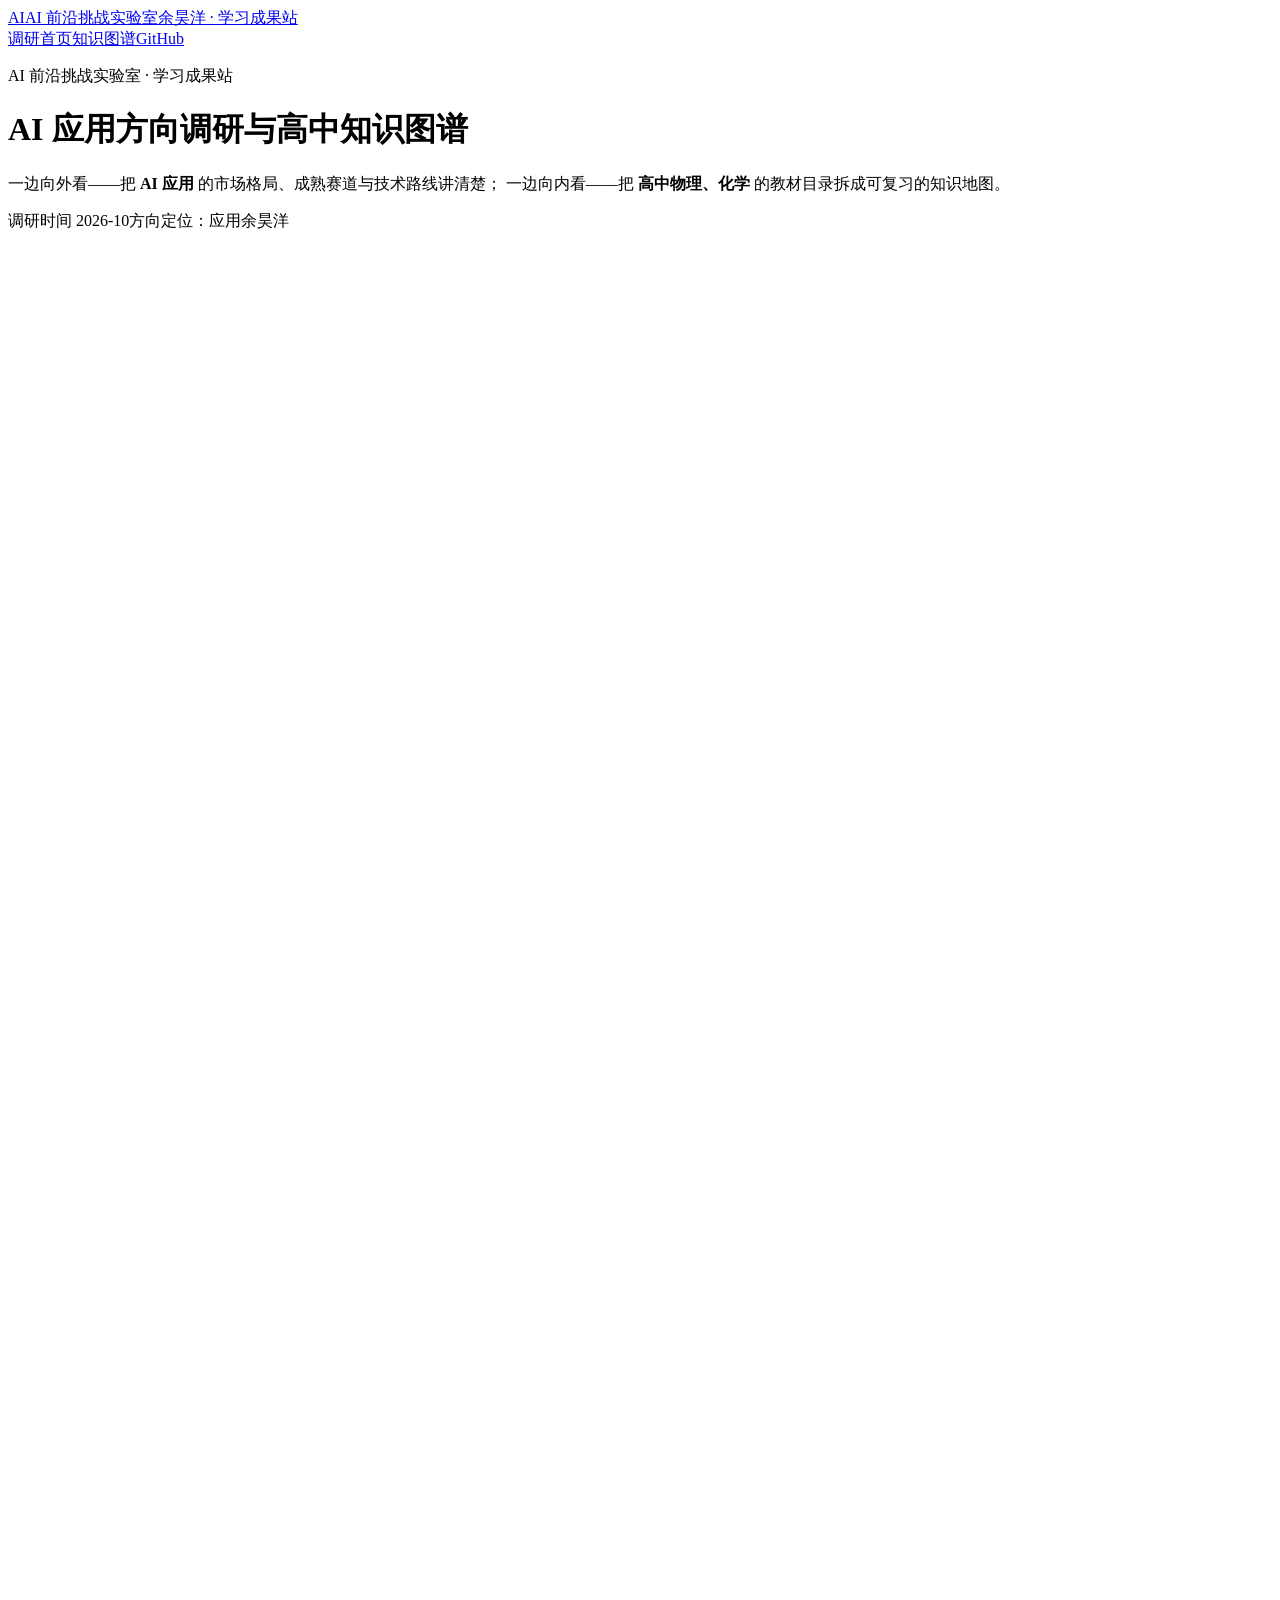
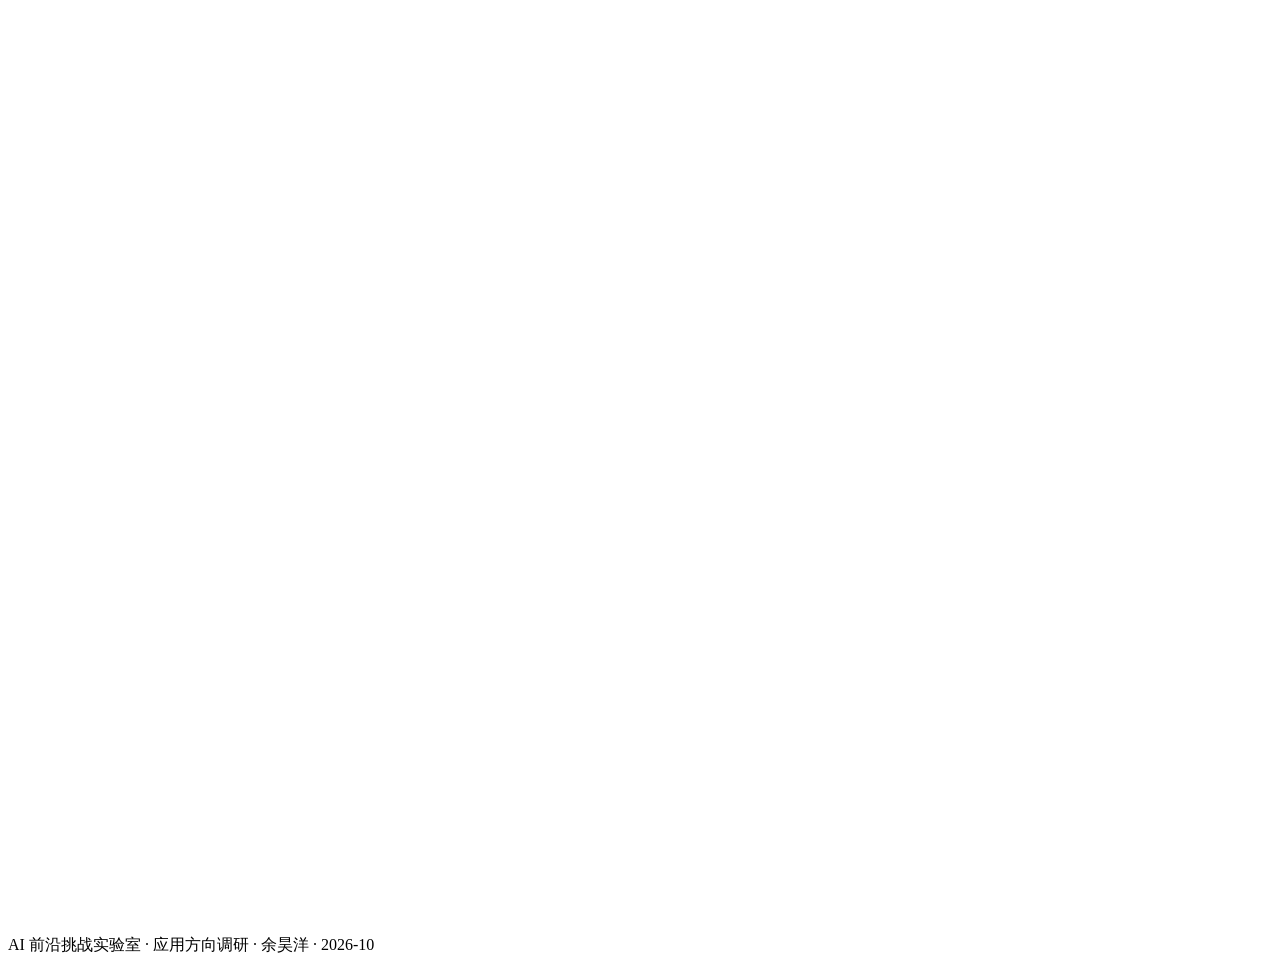
==== commit 20b0f5e1: "提交调研网站代码（Next.js + TS + Tailwind）" ====
--- a/index.html
+++ b/index.html
@@ -1 +1 @@
-<!DOCTYPE html><html lang="zh-CN"><head><meta charSet="utf-8"/><meta name="viewport" content="width=device-width, initial-scale=1"/><link rel="stylesheet" href="/yhy-ai-app-research-site/_next/static/css/7d04b36bcce4d052.css" data-precedence="next"/><link rel="preload" as="script" fetchPriority="low" href="/yhy-ai-app-research-site/_next/static/chunks/webpack-f7f563875b3ed835.js"/><script src="/yhy-ai-app-research-site/_next/static/chunks/4bd1b696-20882bf820444624.js" async=""></script><script src="/yhy-ai-app-research-site/_next/static/chunks/517-025cf6a71ae4e6e6.js" async=""></script><script src="/yhy-ai-app-research-site/_next/static/chunks/main-app-2c8d715d9d01bedb.js" async=""></script><title>AI 应用方向调研 | AI 前沿挑战实验室</title><meta name="description" content="面向 AI 前沿挑战实验室的项目方向调研：应用方向的市场格局、成熟赛道、技术路线与切入建议。"/><script src="/yhy-ai-app-research-site/_next/static/chunks/polyfills-42372ed130431b0a.js" noModule=""></script></head><body class="bg-slate-50 text-slate-900"><main class="mx-auto max-w-5xl px-5 pb-24"><header class="relative -mx-5 mb-14 overflow-hidden bg-gradient-to-br from-brand to-brand-dark px-6 py-16 text-white"><div class="mx-auto max-w-3xl"><p class="mb-3 text-sm font-medium tracking-widest text-white/70">AI 前沿挑战实验室 · 项目方向调研</p><h1 class="text-4xl font-bold leading-tight sm:text-5xl">AI 应用方向调研</h1><p class="mt-5 max-w-2xl text-base leading-relaxed text-white/85">把 AI 当作工具，做成一个真正有人用的产品。本页梳理 <b>应用方向</b> 的 市场格局、成熟赛道、技术路线与切入建议。</p><div class="mt-8 flex flex-wrap gap-3 text-sm"><span class="rounded-full bg-white/15 px-4 py-1.5">调研时间 2026-10</span><span class="rounded-full bg-white/15 px-4 py-1.5">方向定位：应用</span><span class="rounded-full bg-white/15 px-4 py-1.5">余昊洋</span></div></div></header><section class="mb-14"><h2 class="text-xl font-bold text-ink sm:text-2xl">一、方向界定</h2><p class="mt-1 text-sm text-slate-500">在四个方向中，「应用」研究的是「人—AI—任务」的匹配。</p><div class="mt-5"><div class="grid grid-cols-2 gap-3 sm:grid-cols-4"><div class="rounded-xl border p-4 text-center transition border-brand bg-brand-light shadow-sm"><div class="text-lg font-semibold text-brand">应用</div><div class="mt-1 text-xs text-slate-500">用 AI 做产品</div></div><div class="rounded-xl border p-4 text-center transition border-slate-200 bg-white"><div class="text-lg font-semibold text-slate-500">AIGC</div><div class="mt-1 text-xs text-slate-500">做影视作品</div></div><div class="rounded-xl border p-4 text-center transition border-slate-200 bg-white"><div class="text-lg font-semibold text-slate-500">AI4S</div><div class="mt-1 text-xs text-slate-500">AI 用于科研</div></div><div class="rounded-xl border p-4 text-center transition border-slate-200 bg-white"><div class="text-lg font-semibold text-slate-500">AI 研究</div><div class="mt-1 text-xs text-slate-500">研究 AI 本身</div></div></div><p class="mt-5 rounded-xl bg-slate-100 p-4 text-sm leading-relaxed text-slate-700">判断标准只有一条：<b>有没有真实用户真的需要它（product–market fit）</b>。 只学技术会做出玩具，只谈产品会流于空谈。</p></div></section><section class="mb-14"><h2 class="text-xl font-bold text-ink sm:text-2xl">二、2026 年市场格局与趋势</h2><div class="mt-5"><ul class="space-y-3"><li class="flex gap-3 rounded-xl border border-slate-200 bg-white p-4"><span class="mt-1 h-2 w-2 flex-none rounded-full bg-brand"></span><div><div class="font-semibold text-ink">从「对话」到「交付」</div><div class="mt-0.5 text-sm leading-relaxed text-slate-600">通用 Chatbot 进入红海，增长逻辑转向「生产力交付」——代码开发、专业写作、教育、视频生成成为四大增长引擎。</div></div></li><li class="flex gap-3 rounded-xl border border-slate-200 bg-white p-4"><span class="mt-1 h-2 w-2 flex-none rounded-full bg-brand"></span><div><div class="font-semibold text-ink">Agent 化成主线</div><div class="mt-0.5 text-sm leading-relaxed text-slate-600">2026 被称为「智能体应用元年」，AI 从「给建议」升级为「完成任务并留下证据」，竞争转向权限、恢复、日志与验收。</div></div></li><li class="flex gap-3 rounded-xl border border-slate-200 bg-white p-4"><span class="mt-1 h-2 w-2 flex-none rounded-full bg-brand"></span><div><div class="font-semibold text-ink">深度垂类是新蓝海</div><div class="mt-0.5 text-sm leading-relaxed text-slate-600">高增长产品普遍具备极强的「场景穿透力」，而非泛泛的聊天助手。</div></div></li><li class="flex gap-3 rounded-xl border border-slate-200 bg-white p-4"><span class="mt-1 h-2 w-2 flex-none rounded-full bg-brand"></span><div><div class="font-semibold text-ink">B 端规模化落地</div><div class="mt-0.5 text-sm leading-relaxed text-slate-600">制造、医疗、金融、教育渗透率持续提升；「大模型 + 专家模型 + 知识图谱」成为标准技术路线。</div></div></li><li class="flex gap-3 rounded-xl border border-slate-200 bg-white p-4"><span class="mt-1 h-2 w-2 flex-none rounded-full bg-brand"></span><div><div class="font-semibold text-ink">成本骤降</div><div class="mt-0.5 text-sm leading-relaxed text-slate-600">推理成本降至 2023 年的约 1/10，上下文普遍 128k–1M tokens，工具调用标准化，个人开发者也能做产品。</div></div></li></ul></div></section><section class="mb-14"><h2 class="text-xl font-bold text-ink sm:text-2xl">三、五大成熟赛道</h2><p class="mt-1 text-sm text-slate-500">每一格都是当前已经跑通商业化的方向。</p><div class="mt-5"><div class="grid gap-4 sm:grid-cols-2"><div class="rounded-2xl border border-slate-200 bg-white p-5 shadow-sm"><div class="mb-3 flex items-center justify-between"><h3 class="text-lg font-bold text-ink">AI 编程</h3><span class="rounded-full bg-brand-light px-3 py-1 text-xs font-medium text-brand">商业化最成功</span></div><ul class="space-y-1.5 text-sm leading-relaxed text-slate-600"><li class="flex gap-2"><span class="text-brand">·</span><span>市场规模约 73.7 亿美元，84% 开发者使用或计划使用</span></li><li class="flex gap-2"><span class="text-brand">·</span><span>Cursor ARR ≈ 20 亿美元 / 约 700 万月活</span></li><li class="flex gap-2"><span class="text-brand">·</span><span>Claude Code ARR ≈ 25 亿美元（发布约 9 个月）</span></li><li class="flex gap-2"><span class="text-brand">·</span><span>GitHub Copilot 付费订阅 470 万（同比 +75%）</span></li></ul></div><div class="rounded-2xl border border-slate-200 bg-white p-5 shadow-sm"><div class="mb-3 flex items-center justify-between"><h3 class="text-lg font-bold text-ink">企业知识引擎 / RAG</h3><span class="rounded-full bg-brand-light px-3 py-1 text-xs font-medium text-brand">企业刚需</span></div><ul class="space-y-1.5 text-sm leading-relaxed text-slate-600"><li class="flex gap-2"><span class="text-brand">·</span><span>用 RAG 接入私有文档，解决模型幻觉与知识断层</span></li><li class="flex gap-2"><span class="text-brand">·</span><span>制造业用知识图谱 + 本地推理做文档检索</span></li><li class="flex gap-2"><span class="text-brand">·</span><span>某零售企业 RAG 使知识查询效率提升约 300%</span></li></ul></div><div class="rounded-2xl border border-slate-200 bg-white p-5 shadow-sm"><div class="mb-3 flex items-center justify-between"><h3 class="text-lg font-bold text-ink">AI 教育 / 学习</h3><span class="rounded-full bg-brand-light px-3 py-1 text-xs font-medium text-brand">用户规模最大</span></div><ul class="space-y-1.5 text-sm leading-relaxed text-slate-600"><li class="flex gap-2"><span class="text-brand">·</span><span>中国教育 AI 市场约 450 亿元，同比 +70%；在线教育用户约 3.27 亿</span></li><li class="flex gap-2"><span class="text-brand">·</span><span>作业帮 AI：服务超 5000 万学生，订阅制，付费用户约 800 万</span></li><li class="flex gap-2"><span class="text-brand">·</span><span>学而思「九章龙虾」（教师）/「小精龙」（学生学伴）</span></li><li class="flex gap-2"><span class="text-brand">·</span><span>能力：个性化路径、智能答疑、错题归因、自动批改（&gt;90%）</span></li></ul></div><div class="rounded-2xl border border-slate-200 bg-white p-5 shadow-sm"><div class="mb-3 flex items-center justify-between"><h3 class="text-lg font-bold text-ink">AI 客服 / 行业助手</h3><span class="rounded-full bg-brand-light px-3 py-1 text-xs font-medium text-brand">B 端突围</span></div><ul class="space-y-1.5 text-sm leading-relaxed text-slate-600"><li class="flex gap-2"><span class="text-brand">·</span><span>三人团队微调开源模型，跨境电商客服约 90% 自动化</span></li><li class="flex gap-2"><span class="text-brand">·</span><span>医疗文书助手（RAG + 安全护栏）病历生成效率提升约 4 倍</span></li><li class="flex gap-2"><span class="text-brand">·</span><span>关键：行业数据 + 流程集成 + 责任边界</span></li></ul></div><div class="rounded-2xl border border-slate-200 bg-white p-5 shadow-sm"><div class="mb-3 flex items-center justify-between"><h3 class="text-lg font-bold text-ink">内容创作 / 办公效率</h3><span class="rounded-full bg-brand-light px-3 py-1 text-xs font-medium text-brand">个人生产力</span></div><ul class="space-y-1.5 text-sm leading-relaxed text-slate-600"><li class="flex gap-2"><span class="text-brand">·</span><span>自动化工作流（发票→合同→凭证）每月节省 200+ 人工小时</span></li><li class="flex gap-2"><span class="text-brand">·</span><span>语音输入 + 屏幕理解、写作助手重构个人工具</span></li></ul></div></div></div></section><section class="mb-14"><h2 class="text-xl font-bold text-ink sm:text-2xl">四、主流技术路线</h2><div class="mt-5"><div class="flex flex-col items-stretch gap-3 sm:flex-row sm:items-center"><div class="flex flex-1 items-center gap-3"><div class="flex-1 rounded-xl bg-ink px-5 py-4 text-center text-sm font-semibold text-white">提示工程 Prompt<div class="mt-1 text-xs font-normal text-white/60">1 周可上手</div></div><span class="hidden text-2xl text-slate-300 sm:block">→</span></div><div class="flex flex-1 items-center gap-3"><div class="flex-1 rounded-xl bg-ink px-5 py-4 text-center text-sm font-semibold text-white">RAG 检索增强<div class="mt-1 text-xs font-normal text-white/60">解决幻觉 / 私有知识</div></div><span class="hidden text-2xl text-slate-300 sm:block">→</span></div><div class="flex flex-1 items-center gap-3"><div class="flex-1 rounded-xl bg-ink px-5 py-4 text-center text-sm font-semibold text-white">Agent 智能体<div class="mt-1 text-xs font-normal text-white/60">自动完成多步任务</div></div></div></div><p class="mt-5 text-sm leading-relaxed text-slate-600"><b>选型思路：</b>预算有限 + 数据敏感 → 开源模型 + LoRA 微调；需多模态 → 多模态大模型； 超低延迟 → 端侧小模型。工程栈：LangChain / LlamaIndex 编排，向量库（Chroma / pgvector）， FastAPI / Express 后端，React + Tailwind 前端，Docker 部署。</p></div></section><section class="mb-14"><h2 class="text-xl font-bold text-ink sm:text-2xl">五、切入点建议（面向学生 / 个人）</h2><div class="mt-5"><ol class="space-y-3"><li class="flex gap-3 rounded-xl border border-slate-200 bg-white p-4"><span class="flex h-6 w-6 flex-none items-center justify-center rounded-full bg-brand text-xs font-bold text-white">1</span><span class="text-sm leading-relaxed text-slate-700">从自己身边的高频痛点切入：错题归因、学习计划、校园事务——你既是开发者也是用户。</span></li><li class="flex gap-3 rounded-xl border border-slate-200 bg-white p-4"><span class="flex h-6 w-6 flex-none items-center justify-center rounded-full bg-brand text-xs font-bold text-white">2</span><span class="text-sm leading-relaxed text-slate-700">做「深」不做「宽」：选择一个垂直场景，把一件事做到 90 分。</span></li><li class="flex gap-3 rounded-xl border border-slate-200 bg-white p-4"><span class="flex h-6 w-6 flex-none items-center justify-center rounded-full bg-brand text-xs font-bold text-white">3</span><span class="text-sm leading-relaxed text-slate-700">优先 RAG + Agent 组合：既有技术含量，又能解决真实问题。</span></li><li class="flex gap-3 rounded-xl border border-slate-200 bg-white p-4"><span class="flex h-6 w-6 flex-none items-center justify-center rounded-full bg-brand text-xs font-bold text-white">4</span><span class="text-sm leading-relaxed text-slate-700">尽早找用户：先让 5 个真实用户用起来，按反馈迭代。</span></li><li class="flex gap-3 rounded-xl border border-slate-200 bg-white p-4"><span class="flex h-6 w-6 flex-none items-center justify-center rounded-full bg-brand text-xs font-bold text-white">5</span><span class="text-sm leading-relaxed text-slate-700">建立量化指标：定义「好用」的标准，用数据驱动。</span></li></ol><div class="mt-5 rounded-xl border border-dashed border-brand/40 bg-brand-light p-4 text-sm leading-relaxed text-slate-700"><b>一个可落地的起步选题：</b>面向高中生的「错题知识图谱 + 智能答疑」—— 上传错题 → 自动归因到知识点 → 结合教材生成讲解与同类练习。</div></div></section><section class="mb-14"><h2 class="text-xl font-bold text-ink sm:text-2xl">六、主要来源</h2><div class="mt-5"><ul class="space-y-2 text-sm"><li class="text-slate-600"><a href="https://m.huxiu.com/brief/292390.html" target="_blank" rel="noreferrer" class="text-brand hover:underline">虎嗅《从“对话”到“交付”：2026 中国 AI 应用市场迈向 Agent 化与深度垂直》</a></li><li class="text-slate-600"><a href="https://presenc.ai/research/ai-coding-agent-market-2026" target="_blank" rel="noreferrer" class="text-brand hover:underline">Presenc AI《AI Coding Agent Market 2026》</a></li><li class="text-slate-600"><a href="https://www.cmbi.com.hk/" target="_blank" rel="noreferrer" class="text-brand hover:underline">招银国际《AI 主题研究：1Q26 大模型进展复盘》</a></li><li class="text-slate-600"><span>《2026 年中国 AI 大模型行业白皮书》</span></li><li class="text-slate-600"><a href="https://thepaper.cn/newsDetail_forward_33612920" target="_blank" rel="noreferrer" class="text-brand hover:underline">澎湃新闻《2026 世界人工智能大会 AI 教育产品》</a></li><li class="text-slate-600"><a href="https://cnews.chinadaily.com.cn/a/202607/20/WS6a5d840da310d709c2fbe5bc.html" target="_blank" rel="noreferrer" class="text-brand hover:underline">中国日报《学而思 WAIC2026》</a></li><li class="text-slate-600"><a href="https://radarai.top/" target="_blank" rel="noreferrer" class="text-brand hover:underline">RadarAI《2026 年最值得关注的 AI 新产品方向》</a></li></ul></div></section><footer class="mt-16 border-t border-slate-200 pt-6 text-center text-xs text-slate-400">AI 前沿挑战实验室 · 应用方向调研 · 余昊洋 · 2026-10</footer></main><script src="/yhy-ai-app-research-site/_next/static/chunks/webpack-f7f563875b3ed835.js" async=""></script><script>(self.__next_f=self.__next_f||[]).push([0])</script><script>self.__next_f.push([1,"1:\"$Sreact.fragment\"\n2:I[5244,[],\"\"]\n3:I[3866,[],\"\"]\n4:I[6213,[],\"OutletBoundary\"]\n6:I[6213,[],\"MetadataBoundary\"]\n8:I[6213,[],\"ViewportBoundary\"]\na:I[4835,[],\"\"]\n:HL[\"/yhy-ai-app-research-site/_next/static/css/7d04b36bcce4d052.css\",\"style\"]\n"])</script><script>self.__next_f.push([1,"0:{\"P\":null,\"b\":\"HRE8dP83LN5hqOVCjVSES\",\"p\":\"/yhy-ai-app-research-site\",\"c\":[\"\",\"\"],\"i\":false,\"f\":[[[\"\",{\"children\":[\"__PAGE__\",{}]},\"$undefined\",\"$undefined\",true],[\"\",[\"$\",\"$1\",\"c\",{\"children\":[[[\"$\",\"link\",\"0\",{\"rel\":\"stylesheet\",\"href\":\"/yhy-ai-app-research-site/_next/static/css/7d04b36bcce4d052.css\",\"precedence\":\"next\",\"crossOrigin\":\"$undefined\",\"nonce\":\"$undefined\"}]],[\"$\",\"html\",null,{\"lang\":\"zh-CN\",\"children\":[\"$\",\"body\",null,{\"className\":\"bg-slate-50 text-slate-900\",\"children\":[\"$\",\"$L2\",null,{\"parallelRouterKey\":\"children\",\"segmentPath\":[\"children\"],\"error\":\"$undefined\",\"errorStyles\":\"$undefined\",\"errorScripts\":\"$undefined\",\"template\":[\"$\",\"$L3\",null,{}],\"templateStyles\":\"$undefined\",\"templateScripts\":\"$undefined\",\"notFound\":[[],[[\"$\",\"title\",null,{\"children\":\"404: This page could not be found.\"}],[\"$\",\"div\",null,{\"style\":{\"fontFamily\":\"system-ui,\\\"Segoe UI\\\",Roboto,Helvetica,Arial,sans-serif,\\\"Apple Color Emoji\\\",\\\"Segoe UI Emoji\\\"\",\"height\":\"100vh\",\"textAlign\":\"center\",\"display\":\"flex\",\"flexDirection\":\"column\",\"alignItems\":\"center\",\"justifyContent\":\"center\"},\"children\":[\"$\",\"div\",null,{\"children\":[[\"$\",\"style\",null,{\"dangerouslySetInnerHTML\":{\"__html\":\"body{color:#000;background:#fff;margin:0}.next-error-h1{border-right:1px solid rgba(0,0,0,.3)}@media (prefers-color-scheme:dark){body{color:#fff;background:#000}.next-error-h1{border-right:1px solid rgba(255,255,255,.3)}}\"}}],[\"$\",\"h1\",null,{\"className\":\"next-error-h1\",\"style\":{\"display\":\"inline-block\",\"margin\":\"0 20px 0 0\",\"padding\":\"0 23px 0 0\",\"fontSize\":24,\"fontWeight\":500,\"verticalAlign\":\"top\",\"lineHeight\":\"49px\"},\"children\":404}],[\"$\",\"div\",null,{\"style\":{\"display\":\"inline-block\"},\"children\":[\"$\",\"h2\",null,{\"style\":{\"fontSize\":14,\"fontWeight\":400,\"lineHeight\":\"49px\",\"margin\":0},\"children\":\"This page could not be found.\"}]}]]}]}]]],\"forbidden\":\"$undefined\",\"unauthorized\":\"$undefined\"}]}]}]]}],{\"children\":[\"__PAGE__\",[\"$\",\"$1\",\"c\",{\"children\":[[\"$\",\"main\",null,{\"className\":\"mx-auto max-w-5xl px-5 pb-24\",\"children\":[[\"$\",\"header\",null,{\"className\":\"relative -mx-5 mb-14 overflow-hidden bg-gradient-to-br from-brand to-brand-dark px-6 py-16 text-white\",\"children\":[\"$\",\"div\",null,{\"className\":\"mx-auto max-w-3xl\",\"children\":[[\"$\",\"p\",null,{\"className\":\"mb-3 text-sm font-medium tracking-widest text-white/70\",\"children\":\"AI 前沿挑战实验室 · 项目方向调研\"}],[\"$\",\"h1\",null,{\"className\":\"text-4xl font-bold leading-tight sm:text-5xl\",\"children\":\"AI 应用方向调研\"}],[\"$\",\"p\",null,{\"className\":\"mt-5 max-w-2xl text-base leading-relaxed text-white/85\",\"children\":[\"把 AI 当作工具，做成一个真正有人用的产品。本页梳理 \",[\"$\",\"b\",null,{\"children\":\"应用方向\"}],\" 的 市场格局、成熟赛道、技术路线与切入建议。\"]}],[\"$\",\"div\",null,{\"className\":\"mt-8 flex flex-wrap gap-3 text-sm\",\"children\":[[\"$\",\"span\",null,{\"className\":\"rounded-full bg-white/15 px-4 py-1.5\",\"children\":\"调研时间 2026-10\"}],[\"$\",\"span\",null,{\"className\":\"rounded-full bg-white/15 px-4 py-1.5\",\"children\":\"方向定位：应用\"}],[\"$\",\"span\",null,{\"className\":\"rounded-full bg-white/15 px-4 py-1.5\",\"children\":\"余昊洋\"}]]}]]}]}],[\"$\",\"section\",null,{\"className\":\"mb-14\",\"children\":[[\"$\",\"h2\",null,{\"className\":\"text-xl font-bold text-ink sm:text-2xl\",\"children\":\"一、方向界定\"}],[\"$\",\"p\",null,{\"className\":\"mt-1 text-sm text-slate-500\",\"children\":\"在四个方向中，「应用」研究的是「人—AI—任务」的匹配。\"}],[\"$\",\"div\",null,{\"className\":\"mt-5\",\"children\":[[\"$\",\"div\",null,{\"className\":\"grid grid-cols-2 gap-3 sm:grid-cols-4\",\"children\":[[\"$\",\"div\",\"应用\",{\"className\":\"rounded-xl border p-4 text-center transition border-brand bg-brand-light shadow-sm\",\"children\":[[\"$\",\"div\",null,{\"className\":\"text-lg font-semibold text-brand\",\"children\":\"应用\"}],[\"$\",\"div\",null,{\"className\":\"mt-1 text-xs text-slate-500\",\"children\":\"用 AI 做产品\"}]]}],[\"$\",\"div\",\"AIGC\",{\"className\":\"rounded-xl border p-4 text-center transition border-slate-200 bg-white\",\"children\":[[\"$\",\"div\",null,{\"className\":\"text-lg font-semibold text-slate-500\",\"children\":\"AIGC\"}],[\"$\",\"div\",null,{\"className\":\"mt-1 text-xs text-slate-500\",\"children\":\"做影视作品\"}]]}],[\"$\",\"div\",\"AI4S\",{\"className\":\"rounded-xl border p-4 text-center transition border-slate-200 bg-white\",\"children\":[[\"$\",\"div\",null,{\"className\":\"text-lg font-semibold text-slate-500\",\"children\":\"AI4S\"}],[\"$\",\"div\",null,{\"className\":\"mt-1 text-xs text-slate-500\",\"children\":\"AI 用于科研\"}]]}],[\"$\",\"div\",\"AI 研究\",{\"className\":\"rounded-xl border p-4 text-center transition border-slate-200 bg-white\",\"children\":[[\"$\",\"div\",null,{\"className\":\"text-lg font-semibold text-slate-500\",\"children\":\"AI 研究\"}],[\"$\",\"div\",null,{\"className\":\"mt-1 text-xs text-slate-500\",\"children\":\"研究 AI 本身\"}]]}]]}],[\"$\",\"p\",null,{\"className\":\"mt-5 rounded-xl bg-slate-100 p-4 text-sm leading-relaxed text-slate-700\",\"children\":[\"判断标准只有一条：\",[\"$\",\"b\",null,{\"children\":\"有没有真实用户真的需要它（product–market fit）\"}],\"。 只学技术会做出玩具，只谈产品会流于空谈。\"]}]]}]]}],[\"$\",\"section\",null,{\"className\":\"mb-14\",\"children\":[[\"$\",\"h2\",null,{\"className\":\"text-xl font-bold text-ink sm:text-2xl\",\"children\":\"二、2026 年市场格局与趋势\"}],\"$undefined\",[\"$\",\"div\",null,{\"className\":\"mt-5\",\"children\":[\"$\",\"ul\",null,{\"className\":\"space-y-3\",\"children\":[[\"$\",\"li\",\"从「对话」到「交付」\",{\"className\":\"flex gap-3 rounded-xl border border-slate-200 bg-white p-4\",\"children\":[[\"$\",\"span\",null,{\"className\":\"mt-1 h-2 w-2 flex-none rounded-full bg-brand\"}],[\"$\",\"div\",null,{\"children\":[[\"$\",\"div\",null,{\"className\":\"font-semibold text-ink\",\"children\":\"从「对话」到「交付」\"}],[\"$\",\"div\",null,{\"className\":\"mt-0.5 text-sm leading-relaxed text-slate-600\",\"children\":\"通用 Chatbot 进入红海，增长逻辑转向「生产力交付」——代码开发、专业写作、教育、视频生成成为四大增长引擎。\"}]]}]]}],[\"$\",\"li\",\"Agent 化成主线\",{\"className\":\"flex gap-3 rounded-xl border border-slate-200 bg-white p-4\",\"children\":[[\"$\",\"span\",null,{\"className\":\"mt-1 h-2 w-2 flex-none rounded-full bg-brand\"}],[\"$\",\"div\",null,{\"children\":[[\"$\",\"div\",null,{\"className\":\"font-semibold text-ink\",\"children\":\"Agent 化成主线\"}],[\"$\",\"div\",null,{\"className\":\"mt-0.5 text-sm leading-relaxed text-slate-600\",\"children\":\"2026 被称为「智能体应用元年」，AI 从「给建议」升级为「完成任务并留下证据」，竞争转向权限、恢复、日志与验收。\"}]]}]]}],[\"$\",\"li\",\"深度垂类是新蓝海\",{\"className\":\"flex gap-3 rounded-xl border border-slate-200 bg-white p-4\",\"children\":[[\"$\",\"span\",null,{\"className\":\"mt-1 h-2 w-2 flex-none rounded-full bg-brand\"}],[\"$\",\"div\",null,{\"children\":[[\"$\",\"div\",null,{\"className\":\"font-semibold text-ink\",\"children\":\"深度垂类是新蓝海\"}],[\"$\",\"div\",null,{\"className\":\"mt-0.5 text-sm leading-relaxed text-slate-600\",\"children\":\"高增长产品普遍具备极强的「场景穿透力」，而非泛泛的聊天助手。\"}]]}]]}],[\"$\",\"li\",\"B 端规模化落地\",{\"className\":\"flex gap-3 rounded-xl border border-slate-200 bg-white p-4\",\"children\":[[\"$\",\"span\",null,{\"className\":\"mt-1 h-2 w-2 flex-none rounded-full bg-brand\"}],[\"$\",\"div\",null,{\"children\":[[\"$\",\"div\",null,{\"className\":\"font-semibold text-ink\",\"children\":\"B 端规模化落地\"}],[\"$\",\"div\",null,{\"className\":\"mt-0.5 text-sm leading-relaxed text-slate-600\",\"children\":\"制造、医疗、金融、教育渗透率持续提升；「大模型 + 专家模型 + 知识图谱」成为标准技术路线。\"}]]}]]}],[\"$\",\"li\",\"成本骤降\",{\"className\":\"flex gap-3 rounded-xl border border-slate-200 bg-white p-4\",\"children\":[[\"$\",\"span\",null,{\"className\":\"mt-1 h-2 w-2 flex-none rounded-full bg-brand\"}],[\"$\",\"div\",null,{\"children\":[[\"$\",\"div\",null,{\"className\":\"font-semibold text-ink\",\"children\":\"成本骤降\"}],[\"$\",\"div\",null,{\"className\":\"mt-0.5 text-sm leading-relaxed text-slate-600\",\"children\":\"推理成本降至 2023 年的约 1/10，上下文普遍 128k–1M tokens，工具调用标准化，个人开发者也能做产品。\"}]]}]]}]]}]}]]}],[\"$\",\"section\",null,{\"className\":\"mb-14\",\"children\":[[\"$\",\"h2\",null,{\"className\":\"text-xl font-bold text-ink sm:text-2xl\",\"children\":\"三、五大成熟赛道\"}],[\"$\",\"p\",null,{\"className\":\"mt-1 text-sm text-slate-500\",\"children\":\"每一格都是当前已经跑通商业化的方向。\"}],[\"$\",\"div\",null,{\"className\":\"mt-5\",\"children\":[\"$\",\"div\",null,{\"className\":\"grid gap-4 sm:grid-cols-2\",\"children\":[[\"$\",\"div\",\"AI 编程\",{\"className\":\"rounded-2xl border border-slate-200 bg-white p-5 shadow-sm\",\"children\":[[\"$\",\"div\",null,{\"className\":\"mb-3 flex items-center justify-between\",\"children\":[[\"$\",\"h3\",null,{\"className\":\"text-lg font-bold text-ink\",\"children\":\"AI 编程\"}],[\"$\",\"span\",null,{\"className\":\"rounded-full bg-brand-light px-3 py-1 text-xs font-medium text-brand\",\"children\":\"商业化最成功\"}]]}],[\"$\",\"ul\",null,{\"className\":\"space-y-1.5 text-sm leading-relaxed text-slate-600\",\"children\":[[\"$\",\"li\",\"市场规模约 73.7 亿美元，84% 开发者使用或计划使用\",{\"className\":\"flex gap-2\",\"children\":[[\"$\",\"span\",null,{\"className\":\"text-brand\",\"children\":\"·\"}],[\"$\",\"span\",null,{\"children\":\"市场规模约 73.7 亿美元，84% 开发者使用或计划使用\"}]]}],[\"$\",\"li\",\"Cursor ARR ≈ 20 亿美元 / 约 700 万月活\",{\"className\":\"flex gap-2\",\"children\":[[\"$\",\"span\",null,{\"className\":\"text-brand\",\"children\":\"·\"}],[\"$\",\"span\",null,{\"children\":\"Cursor ARR ≈ 20 亿美元 / 约 700 万月活\"}]]}],[\"$\",\"li\",\"Claude Code ARR ≈ 25 亿美元（发布约 9 个月）\",{\"className\":\"flex gap-2\",\"children\":[[\"$\",\"span\",null,{\"className\":\"text-brand\",\"children\":\"·\"}],[\"$\",\"span\",null,{\"children\":\"Claude Code ARR ≈ 25 亿美元（发布约 9 个月）\"}]]}],[\"$\",\"li\",\"GitHub Copilot 付费订阅 470 万（同比 +75%）\",{\"className\":\"flex gap-2\",\"children\":[[\"$\",\"span\",null,{\"className\":\"text-brand\",\"children\":\"·\"}],[\"$\",\"span\",null,{\"children\":\"GitHub Copilot 付费订阅 470 万（同比 +75%）\"}]]}]]}]]}],[\"$\",\"div\",\"企业知识引擎 / RAG\",{\"className\":\"rounded-2xl border border-slate-200 bg-white p-5 shadow-sm\",\"children\":[[\"$\",\"div\",null,{\"className\":\"mb-3 flex items-center justify-between\",\"children\":[[\"$\",\"h3\",null,{\"className\":\"text-lg font-bold text-ink\",\"children\":\"企业知识引擎 / RAG\"}],[\"$\",\"span\",null,{\"className\":\"rounded-full bg-brand-light px-3 py-1 text-xs font-medium text-brand\",\"children\":\"企业刚需\"}]]}],[\"$\",\"ul\",null,{\"className\":\"space-y-1.5 text-sm leading-relaxed text-slate-600\",\"children\":[[\"$\",\"li\",\"用 RAG 接入私有文档，解决模型幻觉与知识断层\",{\"className\":\"flex gap-2\",\"children\":[[\"$\",\"span\",null,{\"className\":\"text-brand\",\"children\":\"·\"}],[\"$\",\"span\",null,{\"children\":\"用 RAG 接入私有文档，解决模型幻觉与知识断层\"}]]}],[\"$\",\"li\",\"制造业用知识图谱 + 本地推理做文档检索\",{\"className\":\"flex gap-2\",\"children\":[[\"$\",\"span\",null,{\"className\":\"text-brand\",\"children\":\"·\"}],[\"$\",\"span\",null,{\"children\":\"制造业用知识图谱 + 本地推理做文档检索\"}]]}],[\"$\",\"li\",\"某零售企业 RAG 使知识查询效率提升约 300%\",{\"className\":\"flex gap-2\",\"children\":[[\"$\",\"span\",null,{\"className\":\"text-brand\",\"children\":\"·\"}],[\"$\",\"span\",null,{\"children\":\"某零售企业 RAG 使知识查询效率提升约 300%\"}]]}]]}]]}],[\"$\",\"div\",\"AI 教育 / 学习\",{\"className\":\"rounded-2xl border border-slate-200 bg-white p-5 shadow-sm\",\"children\":[[\"$\",\"div\",null,{\"className\":\"mb-3 flex items-center justify-between\",\"children\":[[\"$\",\"h3\",null,{\"className\":\"text-lg font-bold text-ink\",\"children\":\"AI 教育 / 学习\"}],[\"$\",\"span\",null,{\"className\":\"rounded-full bg-brand-light px-3 py-1 text-xs font-medium text-brand\",\"children\":\"用户规模最大\"}]]}],[\"$\",\"ul\",null,{\"className\":\"space-y-1.5 text-sm leading-relaxed text-slate-600\",\"children\":[[\"$\",\"li\",\"中国教育 AI 市场约 450 亿元，同比 +70%；在线教育用户约 3.27 亿\",{\"className\":\"flex gap-2\",\"children\":[[\"$\",\"span\",null,{\"className\":\"text-brand\",\"children\":\"·\"}],[\"$\",\"span\",null,{\"children\":\"中国教育 AI 市场约 450 亿元，同比 +70%；在线教育用户约 3.27 亿\"}]]}],[\"$\",\"li\",\"作业帮 AI：服务超 5000 万学生，订阅制，付费用户约 800 万\",{\"className\":\"flex gap-2\",\"children\":[[\"$\",\"span\",null,{\"className\":\"text-brand\",\"children\":\"·\"}],[\"$\",\"span\",null,{\"children\":\"作业帮 AI：服务超 5000 万学生，订阅制，付费用户约 800 万\"}]]}],[\"$\",\"li\",\"学而思「九章龙虾」（教师）/「小精龙」（学生学伴）\",{\"className\":\"flex gap-2\",\"children\":[[\"$\",\"span\",null,{\"className\":\"text-brand\",\"children\":\"·\"}],[\"$\",\"span\",null,{\"children\":\"学而思「九章龙虾」（教师）/「小精龙」（学生学伴）\"}]]}],[\"$\",\"li\",\"能力：个性化路径、智能答疑、错题归因、自动批改（\u003e90%）\",{\"className\":\"flex gap-2\",\"children\":[[\"$\",\"span\",null,{\"className\":\"text-brand\",\"children\":\"·\"}],[\"$\",\"span\",null,{\"children\":\"能力：个性化路径、智能答疑、错题归因、自动批改（\u003e90%）\"}]]}]]}]]}],[\"$\",\"div\",\"AI 客服 / 行业助手\",{\"className\":\"rounded-2xl border border-slate-200 bg-white p-5 shadow-sm\",\"children\":[[\"$\",\"div\",null,{\"className\":\"mb-3 flex items-center justify-between\",\"children\":[[\"$\",\"h3\",null,{\"className\":\"text-lg font-bold text-ink\",\"children\":\"AI 客服 / 行业助手\"}],[\"$\",\"span\",null,{\"className\":\"rounded-full bg-brand-light px-3 py-1 text-xs font-medium text-brand\",\"children\":\"B 端突围\"}]]}],[\"$\",\"ul\",null,{\"className\":\"space-y-1.5 text-sm leading-relaxed text-slate-600\",\"children\":[[\"$\",\"li\",\"三人团队微调开源模型，跨境电商客服约 90% 自动化\",{\"className\":\"flex gap-2\",\"children\":[[\"$\",\"span\",null,{\"className\":\"text-brand\",\"children\":\"·\"}],[\"$\",\"span\",null,{\"children\":\"三人团队微调开源模型，跨境电商客服约 90% 自动化\"}]]}],[\"$\",\"li\",\"医疗文书助手（RAG + 安全护栏）病历生成效率提升约 4 倍\",{\"className\":\"flex gap-2\",\"children\":[[\"$\",\"span\",null,{\"className\":\"text-brand\",\"children\":\"·\"}],[\"$\",\"span\",null,{\"children\":\"医疗文书助手（RAG + 安全护栏）病历生成效率提升约 4 倍\"}]]}],[\"$\",\"li\",\"关键：行业数据 + 流程集成 + 责任边界\",{\"className\":\"flex gap-2\",\"children\":[[\"$\",\"span\",null,{\"className\":\"text-brand\",\"children\":\"·\"}],[\"$\",\"span\",null,{\"children\":\"关键：行业数据 + 流程集成 + 责任边界\"}]]}]]}]]}],[\"$\",\"div\",\"内容创作 / 办公效率\",{\"className\":\"rounded-2xl border border-slate-200 bg-white p-5 shadow-sm\",\"children\":[[\"$\",\"div\",null,{\"className\":\"mb-3 flex items-center justify-between\",\"children\":[[\"$\",\"h3\",null,{\"className\":\"text-lg font-bold text-ink\",\"children\":\"内容创作 / 办公效率\"}],[\"$\",\"span\",null,{\"className\":\"rounded-full bg-brand-light px-3 py-1 text-xs font-medium text-brand\",\"children\":\"个人生产力\"}]]}],[\"$\",\"ul\",null,{\"className\":\"space-y-1.5 text-sm leading-relaxed text-slate-600\",\"children\":[[\"$\",\"li\",\"自动化工作流（发票→合同→凭证）每月节省 200+ 人工小时\",{\"className\":\"flex gap-2\",\"children\":[[\"$\",\"span\",null,{\"className\":\"text-brand\",\"children\":\"·\"}],[\"$\",\"span\",null,{\"children\":\"自动化工作流（发票→合同→凭证）每月节省 200+ 人工小时\"}]]}],[\"$\",\"li\",\"语音输入 + 屏幕理解、写作助手重构个人工具\",{\"className\":\"flex gap-2\",\"children\":[[\"$\",\"span\",null,{\"className\":\"text-brand\",\"children\":\"·\"}],[\"$\",\"span\",null,{\"children\":\"语音输入 + 屏幕理解、写作助手重构个人工具\"}]]}]]}]]}]]}]}]]}],[\"$\",\"section\",null,{\"className\":\"mb-14\",\"children\":[[\"$\",\"h2\",null,{\"className\":\"text-xl font-bold text-ink sm:text-2xl\",\"children\":\"四、主流技术路线\"}],\"$undefined\",[\"$\",\"div\",null,{\"className\":\"mt-5\",\"children\":[[\"$\",\"div\",null,{\"className\":\"flex flex-col items-stretch gap-3 sm:flex-row sm:items-center\",\"children\":[[\"$\",\"div\",\"提示工程 Prompt\",{\"className\":\"flex flex-1 items-center gap-3\",\"children\":[[\"$\",\"div\",null,{\"className\":\"flex-1 rounded-xl bg-ink px-5 py-4 text-center text-sm font-semibold text-white\",\"children\":[\"提示工程 Prompt\",[\"$\",\"div\",null,{\"className\":\"mt-1 text-xs font-normal text-white/60\",\"children\":\"1 周可上手\"}]]}],[\"$\",\"span\",null,{\"className\":\"hidden text-2xl text-slate-300 sm:block\",\"children\":\"→\"}]]}],[\"$\",\"div\",\"RAG 检索增强\",{\"className\":\"flex flex-1 items-center gap-3\",\"children\":[[\"$\",\"div\",null,{\"className\":\"flex-1 rounded-xl bg-ink px-5 py-4 text-center text-sm font-semibold text-white\",\"children\":[\"RAG 检索增强\",[\"$\",\"div\",null,{\"className\":\"mt-1 text-xs font-normal text-white/60\",\"children\":\"解决幻觉 / 私有知识\"}]]}],[\"$\",\"span\",null,{\"className\":\"hidden text-2xl text-slate-300 sm:block\",\"children\":\"→\"}]]}],[\"$\",\"div\",\"Agent 智能体\",{\"className\":\"flex flex-1 items-center gap-3\",\"children\":[[\"$\",\"div\",null,{\"className\":\"flex-1 rounded-xl bg-ink px-5 py-4 text-center text-sm font-semibold text-white\",\"children\":[\"Agent 智能体\",[\"$\",\"div\",null,{\"className\":\"mt-1 text-xs font-normal text-white/60\",\"children\":\"自动完成多步任务\"}]]}],false]}]]}],[\"$\",\"p\",null,{\"className\":\"mt-5 text-sm leading-relaxed text-slate-600\",\"children\":[[\"$\",\"b\",null,{\"children\":\"选型思路：\"}],\"预算有限 + 数据敏感 → 开源模型 + LoRA 微调；需多模态 → 多模态大模型； 超低延迟 → 端侧小模型。工程栈：LangChain / LlamaIndex 编排，向量库（Chroma / pgvector）， FastAPI / Express 后端，React + Tailwind 前端，Docker 部署。\"]}]]}]]}],[\"$\",\"section\",null,{\"className\":\"mb-14\",\"children\":[[\"$\",\"h2\",null,{\"className\":\"text-xl font-bold text-ink sm:text-2xl\",\"children\":\"五、切入点建议（面向学生 / 个人）\"}],\"$undefined\",[\"$\",\"div\",null,{\"className\":\"mt-5\",\"children\":[[\"$\",\"ol\",null,{\"className\":\"space-y-3\",\"children\":[[\"$\",\"li\",\"从自己身边的高频痛点切入：错题归因、学习计划、校园事务——你既是开发者也是用户。\",{\"className\":\"flex gap-3 rounded-xl border border-slate-200 bg-white p-4\",\"children\":[[\"$\",\"span\",null,{\"className\":\"flex h-6 w-6 flex-none items-center justify-center rounded-full bg-brand text-xs font-bold text-white\",\"children\":1}],[\"$\",\"span\",null,{\"className\":\"text-sm leading-relaxed text-slate-700\",\"children\":\"从自己身边的高频痛点切入：错题归因、学习计划、校园事务——你既是开发者也是用户。\"}]]}],[\"$\",\"li\",\"做「深」不做「宽」：选择一个垂直场景，把一件事做到 90 分。\",{\"className\":\"flex gap-3 rounded-xl border border-slate-200 bg-white p-4\",\"children\":[[\"$\",\"span\",null,{\"className\":\"flex h-6 w-6 flex-none items-center justify-center rounded-full bg-brand text-xs font-bold text-white\",\"children\":2}],[\"$\",\"span\",null,{\"className\":\"text-sm leading-relaxed text-slate-700\",\"children\":\"做「深」不做「宽」：选择一个垂直场景，把一件事做到 90 分。\"}]]}],[\"$\",\"li\",\"优先 RAG + Agent 组合：既有技术含量，又能解决真实问题。\",{\"className\":\"flex gap-3 rounded-xl border border-slate-200 bg-white p-4\",\"children\":[[\"$\",\"span\",null,{\"className\":\"flex h-6 w-6 flex-none items-center justify-center rounded-full bg-brand text-xs font-bold text-white\",\"children\":3}],[\"$\",\"span\",null,{\"className\":\"text-sm leading-relaxed text-slate-700\",\"children\":\"优先 RAG + Agent 组合：既有技术含量，又能解决真实问题。\"}]]}],[\"$\",\"li\",\"尽早找用户：先让 5 个真实用户用起来，按反馈迭代。\",{\"className\":\"flex gap-3 rounded-xl border border-slate-200 bg-white p-4\",\"children\":[[\"$\",\"span\",null,{\"className\":\"flex h-6 w-6 flex-none items-center justify-center rounded-full bg-brand text-xs font-bold text-white\",\"children\":4}],[\"$\",\"span\",null,{\"className\":\"text-sm leading-relaxed text-slate-700\",\"children\":\"尽早找用户：先让 5 个真实用户用起来，按反馈迭代。\"}]]}],[\"$\",\"li\",\"建立量化指标：定义「好用」的标准，用数据驱动。\",{\"className\":\"flex gap-3 rounded-xl border border-slate-200 bg-white p-4\",\"children\":[[\"$\",\"span\",null,{\"className\":\"flex h-6 w-6 flex-none items-center justify-center rounded-full bg-brand text-xs font-bold text-white\",\"children\":5}],[\"$\",\"span\",null,{\"className\":\"text-sm leading-relaxed text-slate-700\",\"children\":\"建立量化指标：定义「好用」的标准，用数据驱动。\"}]]}]]}],[\"$\",\"div\",null,{\"className\":\"mt-5 rounded-xl border border-dashed border-brand/40 bg-brand-light p-4 text-sm leading-relaxed text-slate-700\",\"children\":[[\"$\",\"b\",null,{\"children\":\"一个可落地的起步选题：\"}],\"面向高中生的「错题知识图谱 + 智能答疑」—— 上传错题 → 自动归因到知识点 → 结合教材生成讲解与同类练习。\"]}]]}]]}],[\"$\",\"section\",null,{\"className\":\"mb-14\",\"children\":[[\"$\",\"h2\",null,{\"className\":\"text-xl font-bold text-ink sm:text-2xl\",\"children\":\"六、主要来源\"}],\"$undefined\",[\"$\",\"div\",null,{\"className\":\"mt-5\",\"children\":[\"$\",\"ul\",null,{\"className\":\"space-y-2 text-sm\",\"children\":[[\"$\",\"li\",\"虎嗅《从“对话”到“交付”：2026 中国 AI 应用市场迈向 Agent 化与深度垂直》\",{\"className\":\"text-slate-600\",\"children\":[\"$\",\"a\",null,{\"href\":\"https://m.huxiu.com/brief/292390.html\",\"target\":\"_blank\",\"rel\":\"noreferrer\",\"className\":\"text-brand hover:underline\",\"children\":\"虎嗅《从“对话”到“交付”：2026 中国 AI 应用市场迈向 Agent 化与深度垂直》\"}]}],[\"$\",\"li\",\"Presenc AI《AI Coding Agent Market 2026》\",{\"className\":\"text-slate-600\",\"children\":[\"$\",\"a\",null,{\"href\":\"https://presenc.ai/research/ai-coding-agent-market-2026\",\"target\":\"_blank\",\"rel\":\"noreferrer\",\"className\":\"text-brand hover:underline\",\"children\":\"Presenc AI《AI Coding Agent Market 2026》\"}]}],[\"$\",\"li\",\"招银国际《AI 主题研究：1Q26 大模型进展复盘》\",{\"className\":\"text-slate-600\",\"children\":[\"$\",\"a\",null,{\"href\":\"https://www.cmbi.com.hk/\",\"target\":\"_blank\",\"rel\":\"noreferrer\",\"className\":\"text-brand hover:underline\",\"children\":\"招银国际《AI 主题研究：1Q26 大模型进展复盘》\"}]}],[\"$\",\"li\",\"《2026 年中国 AI 大模型行业白皮书》\",{\"className\":\"text-slate-600\",\"children\":[\"$\",\"span\",null,{\"children\":\"《2026 年中国 AI 大模型行业白皮书》\"}]}],[\"$\",\"li\",\"澎湃新闻《2026 世界人工智能大会 AI 教育产品》\",{\"className\":\"text-slate-600\",\"children\":[\"$\",\"a\",null,{\"href\":\"https://thepaper.cn/newsDetail_forward_33612920\",\"target\":\"_blank\",\"rel\":\"noreferrer\",\"className\":\"text-brand hover:underline\",\"children\":\"澎湃新闻《2026 世界人工智能大会 AI 教育产品》\"}]}],[\"$\",\"li\",\"中国日报《学而思 WAIC2026》\",{\"className\":\"text-slate-600\",\"children\":[\"$\",\"a\",null,{\"href\":\"https://cnews.chinadaily.com.cn/a/202607/20/WS6a5d840da310d709c2fbe5bc.html\",\"target\":\"_blank\",\"rel\":\"noreferrer\",\"className\":\"text-brand hover:underline\",\"children\":\"中国日报《学而思 WAIC2026》\"}]}],[\"$\",\"li\",\"RadarAI《2026 年最值得关注的 AI 新产品方向》\",{\"className\":\"text-slate-600\",\"children\":[\"$\",\"a\",null,{\"href\":\"https://radarai.top/\",\"target\":\"_blank\",\"rel\":\"noreferrer\",\"className\":\"text-brand hover:underline\",\"children\":\"RadarAI《2026 年最值得关注的 AI 新产品方向》\"}]}]]}]}]]}],[\"$\",\"footer\",null,{\"className\":\"mt-16 border-t border-slate-200 pt-6 text-center text-xs text-slate-400\",\"children\":\"AI 前沿挑战实验室 · 应用方向调研 · 余昊洋 · 2026-10\"}]]}],null,[\"$\",\"$L4\",null,{\"children\":\"$L5\"}]]}],{},null,false]},null,false],[\"$\",\"$1\",\"h\",{\"children\":[null,[\"$\",\"$1\",\"mTbhtDXI7g8P3M8XtVFPv\",{\"children\":[[\"$\",\"$L6\",null,{\"children\":\"$L7\"}],[\"$\",\"$L8\",null,{\"children\":\"$L9\"}],null]}]]}],false]],\"m\":\"$undefined\",\"G\":[\"$a\",\"$undefined\"],\"s\":false,\"S\":true}\n"])</script><script>self.__next_f.push([1,"9:[[\"$\",\"meta\",\"0\",{\"name\":\"viewport\",\"content\":\"width=device-width, initial-scale=1\"}]]\n7:[[\"$\",\"meta\",\"0\",{\"charSet\":\"utf-8\"}],[\"$\",\"title\",\"1\",{\"children\":\"AI 应用方向调研 | AI 前沿挑战实验室\"}],[\"$\",\"meta\",\"2\",{\"name\":\"description\",\"content\":\"面向 AI 前沿挑战实验室的项目方向调研：应用方向的市场格局、成熟赛道、技术路线与切入建议。\"}]]\n"])</script><script>self.__next_f.push([1,"5:null\n"])</script></body></html>+<!DOCTYPE html><html lang="zh-CN"><head><meta charSet="utf-8"/><meta name="viewport" content="width=device-width, initial-scale=1"/><link rel="stylesheet" href="/yhy-ai-app-research-site/_next/static/css/1dcb6ec276cdbc93.css" data-precedence="next"/><link rel="preload" as="script" fetchPriority="low" href="/yhy-ai-app-research-site/_next/static/chunks/webpack-d08ab4bd341cd5d5.js"/><script src="/yhy-ai-app-research-site/_next/static/chunks/4bd1b696-3402e8673e8ea195.js" async=""></script><script src="/yhy-ai-app-research-site/_next/static/chunks/517-dee2eff491d3676d.js" async=""></script><script src="/yhy-ai-app-research-site/_next/static/chunks/main-app-2c8d715d9d01bedb.js" async=""></script><script src="/yhy-ai-app-research-site/_next/static/chunks/173-0826c5468df9e63e.js" async=""></script><script src="/yhy-ai-app-research-site/_next/static/chunks/app/layout-3159eec57906a561.js" async=""></script><script src="/yhy-ai-app-research-site/_next/static/chunks/app/page-5bef0bf346aa5430.js" async=""></script><title>AI 前沿挑战实验室 | 学习成果站</title><meta name="description" content="余昊洋的 AI 前沿挑战实验室学习成果站：应用方向调研报告 + 高中物理化学知识图谱。"/><script src="/yhy-ai-app-research-site/_next/static/chunks/polyfills-42372ed130431b0a.js" noModule=""></script></head><body class="min-h-screen bg-slate-50 text-slate-900 antialiased"><header class="sticky top-0 z-50 border-b border-slate-200/70 bg-white/80 backdrop-blur-md"><div class="mx-auto flex max-w-6xl items-center justify-between px-5 py-3"><a class="group flex items-center gap-2.5" href="/yhy-ai-app-research-site"><span class="grid h-9 w-9 place-items-center rounded-xl bg-gradient-to-br from-brand to-brand-dark text-sm font-bold text-white shadow-sm transition group-hover:scale-105">AI</span><span class="flex flex-col leading-tight"><span class="text-sm font-bold text-ink">AI 前沿挑战实验室</span><span class="text-[10px] text-slate-400">余昊洋 · 学习成果站</span></span></a><nav class="flex items-center gap-1"><a class="rounded-lg px-3 py-1.5 text-sm font-medium transition bg-brand-light text-brand" href="/yhy-ai-app-research-site">调研首页</a><a class="rounded-lg px-3 py-1.5 text-sm font-medium transition text-slate-600 hover:bg-slate-100 hover:text-ink" href="/yhy-ai-app-research-site/knowledge-graph">知识图谱</a><a href="https://github.com/yhy-202612/yhy-ai-app-research" target="_blank" rel="noreferrer" class="ml-1 hidden rounded-lg border border-slate-200 px-3 py-1.5 text-sm text-slate-600 transition hover:border-slate-300 hover:text-ink sm:block">GitHub</a></nav></div></header><main class="mx-auto max-w-6xl px-5 pb-24"><header class="relative -mx-5 mb-12 overflow-hidden bg-gradient-to-br from-slate-900 via-slate-800 to-brand-dark px-6 py-20 text-white"><div class="pointer-events-none absolute inset-0 opacity-20" style="background-image:radial-gradient(circle at 15% 25%, #f87171 0, transparent 45%), radial-gradient(circle at 85% 30%, #60a5fa 0, transparent 40%)"></div><div class="relative mx-auto max-w-3xl"><p class="mb-3 text-sm font-medium tracking-widest text-white/60">AI 前沿挑战实验室 · 学习成果站</p><h1 class="text-4xl font-bold leading-[1.15] sm:text-5xl">AI 应用方向调研<span class="mt-2 block bg-gradient-to-r from-white to-white/60 bg-clip-text text-transparent">与高中知识图谱</span></h1><p class="mt-6 max-w-2xl text-base leading-relaxed text-white/80">一边向外看——把 <b class="text-white">AI 应用</b> 的市场格局、成熟赛道与技术路线讲清楚； 一边向内看——把 <b class="text-white">高中物理、化学</b> 的教材目录拆成可复习的知识地图。</p><div class="mt-9 flex flex-wrap gap-3 text-sm"><span class="rounded-full bg-white/15 px-4 py-1.5">调研时间 2026-10</span><span class="rounded-full bg-white/15 px-4 py-1.5">方向定位：应用</span><span class="rounded-full bg-white/15 px-4 py-1.5">余昊洋</span></div></div></header><div class="" style="opacity:0;transform:translateY(18px);transition:opacity .6s cubic-bezier(.2,.7,.2,1) 0ms, transform .6s cubic-bezier(.2,.7,.2,1) 0ms"><div class="mb-14 grid gap-4 sm:grid-cols-2"><a class="group flex items-center gap-4 rounded-2xl border border-slate-200 bg-white p-5 shadow-sm transition hover:-translate-y-1 hover:border-transparent hover:shadow-lg" href="/yhy-ai-app-research-site/knowledge-graph"><span class="grid h-12 w-12 flex-none place-items-center rounded-xl bg-brand-light text-lg font-black text-brand">图</span><span class="min-w-0"><span class="flex items-center gap-1.5 font-bold text-ink">高中知识图谱<span class="text-slate-300 transition group-hover:translate-x-0.5 group-hover:text-brand">→</span></span><span class="mt-0.5 block text-sm text-slate-500">物理 · 化学 教材目录 → 模块 → 章节 → 知识点</span></span></a><div class="flex items-center gap-4 rounded-2xl border border-slate-200 bg-white p-5 shadow-sm"><span class="grid h-12 w-12 flex-none place-items-center rounded-xl bg-slate-100 text-lg font-black text-slate-500">研</span><span class="min-w-0"><span class="font-bold text-ink">应用方向调研</span><span class="mt-0.5 block text-sm text-slate-500">市场格局 · 五大赛道 · 技术路线 · 切入建议</span></span></div></div></div><div class="mb-14" style="opacity:0;transform:translateY(18px);transition:opacity .6s cubic-bezier(.2,.7,.2,1) 0ms, transform .6s cubic-bezier(.2,.7,.2,1) 0ms"><section><h2 class="text-xl font-bold text-ink sm:text-2xl">一、方向界定</h2><p class="mt-1 text-sm text-slate-500">在四个方向中，「应用」研究的是「人—AI—任务」的匹配。</p><div class="mt-5"><div class="grid grid-cols-2 gap-3 sm:grid-cols-4"><div class="rounded-xl border p-4 text-center transition border-brand bg-brand-light shadow-sm"><div class="text-lg font-semibold text-brand">应用</div><div class="mt-1 text-xs text-slate-500">用 AI 做产品</div></div><div class="rounded-xl border p-4 text-center transition border-slate-200 bg-white hover:-translate-y-0.5 hover:shadow-sm"><div class="text-lg font-semibold text-slate-500">AIGC</div><div class="mt-1 text-xs text-slate-500">做影视作品</div></div><div class="rounded-xl border p-4 text-center transition border-slate-200 bg-white hover:-translate-y-0.5 hover:shadow-sm"><div class="text-lg font-semibold text-slate-500">AI4S</div><div class="mt-1 text-xs text-slate-500">AI 用于科研</div></div><div class="rounded-xl border p-4 text-center transition border-slate-200 bg-white hover:-translate-y-0.5 hover:shadow-sm"><div class="text-lg font-semibold text-slate-500">AI 研究</div><div class="mt-1 text-xs text-slate-500">研究 AI 本身</div></div></div><p class="mt-5 rounded-xl bg-slate-100 p-4 text-sm leading-relaxed text-slate-700">判断标准只有一条：<b>有没有真实用户真的需要它（product–market fit）</b>。 只学技术会做出玩具，只谈产品会流于空谈。</p></div></section></div><div class="mb-14" style="opacity:0;transform:translateY(18px);transition:opacity .6s cubic-bezier(.2,.7,.2,1) 0ms, transform .6s cubic-bezier(.2,.7,.2,1) 0ms"><section><h2 class="text-xl font-bold text-ink sm:text-2xl">二、2026 年市场格局与趋势</h2><div class="mt-5"><ul class="space-y-3"><li class="flex gap-3 rounded-xl border border-slate-200 bg-white p-4 transition hover:-translate-y-0.5 hover:shadow-sm"><span class="mt-1.5 h-2 w-2 flex-none rounded-full bg-brand"></span><div><div class="font-semibold text-ink">从「对话」到「交付」</div><div class="mt-0.5 text-sm leading-relaxed text-slate-600">通用 Chatbot 进入红海，增长逻辑转向「生产力交付」——代码开发、专业写作、教育、视频生成成为四大增长引擎。</div></div></li><li class="flex gap-3 rounded-xl border border-slate-200 bg-white p-4 transition hover:-translate-y-0.5 hover:shadow-sm"><span class="mt-1.5 h-2 w-2 flex-none rounded-full bg-brand"></span><div><div class="font-semibold text-ink">Agent 化成主线</div><div class="mt-0.5 text-sm leading-relaxed text-slate-600">2026 被称为「智能体应用元年」，AI 从「给建议」升级为「完成任务并留下证据」，竞争转向权限、恢复、日志与验收。</div></div></li><li class="flex gap-3 rounded-xl border border-slate-200 bg-white p-4 transition hover:-translate-y-0.5 hover:shadow-sm"><span class="mt-1.5 h-2 w-2 flex-none rounded-full bg-brand"></span><div><div class="font-semibold text-ink">深度垂类是新蓝海</div><div class="mt-0.5 text-sm leading-relaxed text-slate-600">高增长产品普遍具备极强的「场景穿透力」，而非泛泛的聊天助手。</div></div></li><li class="flex gap-3 rounded-xl border border-slate-200 bg-white p-4 transition hover:-translate-y-0.5 hover:shadow-sm"><span class="mt-1.5 h-2 w-2 flex-none rounded-full bg-brand"></span><div><div class="font-semibold text-ink">B 端规模化落地</div><div class="mt-0.5 text-sm leading-relaxed text-slate-600">制造、医疗、金融、教育渗透率持续提升；「大模型 + 专家模型 + 知识图谱」成为标准技术路线。</div></div></li><li class="flex gap-3 rounded-xl border border-slate-200 bg-white p-4 transition hover:-translate-y-0.5 hover:shadow-sm"><span class="mt-1.5 h-2 w-2 flex-none rounded-full bg-brand"></span><div><div class="font-semibold text-ink">成本骤降</div><div class="mt-0.5 text-sm leading-relaxed text-slate-600">推理成本降至 2023 年的约 1/10，上下文普遍 128k–1M tokens，工具调用标准化，个人开发者也能做产品。</div></div></li></ul></div></section></div><div class="mb-14" style="opacity:0;transform:translateY(18px);transition:opacity .6s cubic-bezier(.2,.7,.2,1) 0ms, transform .6s cubic-bezier(.2,.7,.2,1) 0ms"><section><h2 class="text-xl font-bold text-ink sm:text-2xl">三、五大成熟赛道</h2><p class="mt-1 text-sm text-slate-500">每一格都是当前已经跑通商业化的方向。</p><div class="mt-5"><div class="grid gap-4 sm:grid-cols-2"><div class="rounded-2xl border border-slate-200 bg-white p-5 shadow-sm transition hover:-translate-y-1 hover:shadow-lg"><div class="mb-3 flex items-center justify-between"><h3 class="text-lg font-bold text-ink">AI 编程</h3><span class="rounded-full bg-brand-light px-3 py-1 text-xs font-medium text-brand">商业化最成功</span></div><ul class="space-y-1.5 text-sm leading-relaxed text-slate-600"><li class="flex gap-2"><span class="text-brand">·</span><span>市场规模约 73.7 亿美元，84% 开发者使用或计划使用</span></li><li class="flex gap-2"><span class="text-brand">·</span><span>Cursor ARR ≈ 20 亿美元 / 约 700 万月活</span></li><li class="flex gap-2"><span class="text-brand">·</span><span>Claude Code ARR ≈ 25 亿美元（发布约 9 个月）</span></li><li class="flex gap-2"><span class="text-brand">·</span><span>GitHub Copilot 付费订阅 470 万（同比 +75%）</span></li></ul></div><div class="rounded-2xl border border-slate-200 bg-white p-5 shadow-sm transition hover:-translate-y-1 hover:shadow-lg"><div class="mb-3 flex items-center justify-between"><h3 class="text-lg font-bold text-ink">企业知识引擎 / RAG</h3><span class="rounded-full bg-brand-light px-3 py-1 text-xs font-medium text-brand">企业刚需</span></div><ul class="space-y-1.5 text-sm leading-relaxed text-slate-600"><li class="flex gap-2"><span class="text-brand">·</span><span>用 RAG 接入私有文档，解决模型幻觉与知识断层</span></li><li class="flex gap-2"><span class="text-brand">·</span><span>制造业用知识图谱 + 本地推理做文档检索</span></li><li class="flex gap-2"><span class="text-brand">·</span><span>某零售企业 RAG 使知识查询效率提升约 300%</span></li></ul></div><div class="rounded-2xl border border-slate-200 bg-white p-5 shadow-sm transition hover:-translate-y-1 hover:shadow-lg"><div class="mb-3 flex items-center justify-between"><h3 class="text-lg font-bold text-ink">AI 教育 / 学习</h3><span class="rounded-full bg-brand-light px-3 py-1 text-xs font-medium text-brand">用户规模最大</span></div><ul class="space-y-1.5 text-sm leading-relaxed text-slate-600"><li class="flex gap-2"><span class="text-brand">·</span><span>中国教育 AI 市场约 450 亿元，同比 +70%；在线教育用户约 3.27 亿</span></li><li class="flex gap-2"><span class="text-brand">·</span><span>作业帮 AI：服务超 5000 万学生，订阅制，付费用户约 800 万</span></li><li class="flex gap-2"><span class="text-brand">·</span><span>学而思「九章龙虾」（教师）/「小精龙」（学生学伴）</span></li><li class="flex gap-2"><span class="text-brand">·</span><span>能力：个性化路径、智能答疑、错题归因、自动批改（&gt;90%）</span></li></ul></div><div class="rounded-2xl border border-slate-200 bg-white p-5 shadow-sm transition hover:-translate-y-1 hover:shadow-lg"><div class="mb-3 flex items-center justify-between"><h3 class="text-lg font-bold text-ink">AI 客服 / 行业助手</h3><span class="rounded-full bg-brand-light px-3 py-1 text-xs font-medium text-brand">B 端突围</span></div><ul class="space-y-1.5 text-sm leading-relaxed text-slate-600"><li class="flex gap-2"><span class="text-brand">·</span><span>三人团队微调开源模型，跨境电商客服约 90% 自动化</span></li><li class="flex gap-2"><span class="text-brand">·</span><span>医疗文书助手（RAG + 安全护栏）病历生成效率提升约 4 倍</span></li><li class="flex gap-2"><span class="text-brand">·</span><span>关键：行业数据 + 流程集成 + 责任边界</span></li></ul></div><div class="rounded-2xl border border-slate-200 bg-white p-5 shadow-sm transition hover:-translate-y-1 hover:shadow-lg"><div class="mb-3 flex items-center justify-between"><h3 class="text-lg font-bold text-ink">内容创作 / 办公效率</h3><span class="rounded-full bg-brand-light px-3 py-1 text-xs font-medium text-brand">个人生产力</span></div><ul class="space-y-1.5 text-sm leading-relaxed text-slate-600"><li class="flex gap-2"><span class="text-brand">·</span><span>自动化工作流（发票→合同→凭证）每月节省 200+ 人工小时</span></li><li class="flex gap-2"><span class="text-brand">·</span><span>语音输入 + 屏幕理解、写作助手重构个人工具</span></li></ul></div></div></div></section></div><div class="mb-14" style="opacity:0;transform:translateY(18px);transition:opacity .6s cubic-bezier(.2,.7,.2,1) 0ms, transform .6s cubic-bezier(.2,.7,.2,1) 0ms"><section><h2 class="text-xl font-bold text-ink sm:text-2xl">四、主流技术路线</h2><div class="mt-5"><div class="flex flex-col items-stretch gap-3 sm:flex-row sm:items-center"><div class="flex flex-1 items-center gap-3"><div class="flex-1 rounded-xl bg-ink px-5 py-4 text-center text-sm font-semibold text-white shadow-sm">提示工程 Prompt<div class="mt-1 text-xs font-normal text-white/60">1 周可上手</div></div><span class="hidden text-2xl text-slate-300 sm:block">→</span></div><div class="flex flex-1 items-center gap-3"><div class="flex-1 rounded-xl bg-ink px-5 py-4 text-center text-sm font-semibold text-white shadow-sm">RAG 检索增强<div class="mt-1 text-xs font-normal text-white/60">解决幻觉 / 私有知识</div></div><span class="hidden text-2xl text-slate-300 sm:block">→</span></div><div class="flex flex-1 items-center gap-3"><div class="flex-1 rounded-xl bg-ink px-5 py-4 text-center text-sm font-semibold text-white shadow-sm">Agent 智能体<div class="mt-1 text-xs font-normal text-white/60">自动完成多步任务</div></div></div></div><p class="mt-5 text-sm leading-relaxed text-slate-600"><b>选型思路：</b>预算有限 + 数据敏感 → 开源模型 + LoRA 微调；需多模态 → 多模态大模型； 超低延迟 → 端侧小模型。工程栈：LangChain / LlamaIndex 编排，向量库（Chroma / pgvector）， FastAPI / Express 后端，React + Tailwind 前端，Docker 部署。</p></div></section></div><div class="mb-14" style="opacity:0;transform:translateY(18px);transition:opacity .6s cubic-bezier(.2,.7,.2,1) 0ms, transform .6s cubic-bezier(.2,.7,.2,1) 0ms"><section><h2 class="text-xl font-bold text-ink sm:text-2xl">五、切入点建议（面向学生 / 个人）</h2><div class="mt-5"><ol class="space-y-3"><li class="flex gap-3 rounded-xl border border-slate-200 bg-white p-4 transition hover:-translate-y-0.5 hover:shadow-sm"><span class="flex h-6 w-6 flex-none items-center justify-center rounded-full bg-brand text-xs font-bold text-white">1</span><span class="text-sm leading-relaxed text-slate-700">从自己身边的高频痛点切入：错题归因、学习计划、校园事务——你既是开发者也是用户。</span></li><li class="flex gap-3 rounded-xl border border-slate-200 bg-white p-4 transition hover:-translate-y-0.5 hover:shadow-sm"><span class="flex h-6 w-6 flex-none items-center justify-center rounded-full bg-brand text-xs font-bold text-white">2</span><span class="text-sm leading-relaxed text-slate-700">做「深」不做「宽」：选择一个垂直场景，把一件事做到 90 分。</span></li><li class="flex gap-3 rounded-xl border border-slate-200 bg-white p-4 transition hover:-translate-y-0.5 hover:shadow-sm"><span class="flex h-6 w-6 flex-none items-center justify-center rounded-full bg-brand text-xs font-bold text-white">3</span><span class="text-sm leading-relaxed text-slate-700">优先 RAG + Agent 组合：既有技术含量，又能解决真实问题。</span></li><li class="flex gap-3 rounded-xl border border-slate-200 bg-white p-4 transition hover:-translate-y-0.5 hover:shadow-sm"><span class="flex h-6 w-6 flex-none items-center justify-center rounded-full bg-brand text-xs font-bold text-white">4</span><span class="text-sm leading-relaxed text-slate-700">尽早找用户：先让 5 个真实用户用起来，按反馈迭代。</span></li><li class="flex gap-3 rounded-xl border border-slate-200 bg-white p-4 transition hover:-translate-y-0.5 hover:shadow-sm"><span class="flex h-6 w-6 flex-none items-center justify-center rounded-full bg-brand text-xs font-bold text-white">5</span><span class="text-sm leading-relaxed text-slate-700">建立量化指标：定义「好用」的标准，用数据驱动。</span></li></ol><div class="mt-5 rounded-xl border border-dashed border-brand/40 bg-brand-light p-4 text-sm leading-relaxed text-slate-700"><b>一个可落地的起步选题：</b>面向高中生的「错题知识图谱 + 智能答疑」—— 上传错题 → 自动归因到知识点 → 结合教材生成讲解与同类练习。 这也正是本站<a class="mx-1 font-semibold text-brand underline" href="/yhy-ai-app-research-site/knowledge-graph">知识图谱</a>的雏形。</div></div></section></div><div class="mb-14" style="opacity:0;transform:translateY(18px);transition:opacity .6s cubic-bezier(.2,.7,.2,1) 0ms, transform .6s cubic-bezier(.2,.7,.2,1) 0ms"><section><h2 class="text-xl font-bold text-ink sm:text-2xl">六、主要来源</h2><div class="mt-5"><ul class="space-y-2 text-sm"><li class="text-slate-600"><a href="https://m.huxiu.com/brief/292390.html" target="_blank" rel="noreferrer" class="text-brand hover:underline">虎嗅《从“对话”到“交付”：2026 中国 AI 应用市场迈向 Agent 化与深度垂直》</a></li><li class="text-slate-600"><a href="https://presenc.ai/research/ai-coding-agent-market-2026" target="_blank" rel="noreferrer" class="text-brand hover:underline">Presenc AI《AI Coding Agent Market 2026》</a></li><li class="text-slate-600"><a href="https://www.cmbi.com.hk/" target="_blank" rel="noreferrer" class="text-brand hover:underline">招银国际《AI 主题研究：1Q26 大模型进展复盘》</a></li><li class="text-slate-600"><span>《2026 年中国 AI 大模型行业白皮书》</span></li><li class="text-slate-600"><a href="https://thepaper.cn/newsDetail_forward_33612920" target="_blank" rel="noreferrer" class="text-brand hover:underline">澎湃新闻《2026 世界人工智能大会 AI 教育产品》</a></li><li class="text-slate-600"><a href="https://cnews.chinadaily.com.cn/a/202607/20/WS6a5d840da310d709c2fbe5bc.html" target="_blank" rel="noreferrer" class="text-brand hover:underline">中国日报《学而思 WAIC2026》</a></li><li class="text-slate-600"><a href="https://radarai.top/" target="_blank" rel="noreferrer" class="text-brand hover:underline">RadarAI《2026 年最值得关注的 AI 新产品方向》</a></li></ul></div></section></div><footer class="mt-16 border-t border-slate-200 pt-6 text-center text-xs text-slate-400">AI 前沿挑战实验室 · 应用方向调研 · 余昊洋 · 2026-10</footer></main><script src="/yhy-ai-app-research-site/_next/static/chunks/webpack-d08ab4bd341cd5d5.js" async=""></script><script>(self.__next_f=self.__next_f||[]).push([0])</script><script>self.__next_f.push([1,"1:\"$Sreact.fragment\"\n2:I[57,[\"173\",\"static/chunks/173-0826c5468df9e63e.js\",\"177\",\"static/chunks/app/layout-3159eec57906a561.js\"],\"default\"]\n3:I[5244,[],\"\"]\n4:I[3866,[],\"\"]\n5:I[9223,[\"173\",\"static/chunks/173-0826c5468df9e63e.js\",\"974\",\"static/chunks/app/page-5bef0bf346aa5430.js\"],\"default\"]\n6:I[8173,[\"173\",\"static/chunks/173-0826c5468df9e63e.js\",\"974\",\"static/chunks/app/page-5bef0bf346aa5430.js\"],\"\"]\n7:I[6213,[],\"OutletBoundary\"]\n9:I[6213,[],\"MetadataBoundary\"]\nb:I[6213,[],\"ViewportBoundary\"]\nd:I[4835,[],\"\"]\n:HL[\"/yhy-ai-app-research-site/_next/static/css/1dcb6ec276cdbc93.css\",\"style\"]\n"])</script><script>self.__next_f.push([1,"0:{\"P\":null,\"b\":\"tyc1PO4WjXq58Lq4L8RqW\",\"p\":\"/yhy-ai-app-research-site\",\"c\":[\"\",\"\"],\"i\":false,\"f\":[[[\"\",{\"children\":[\"__PAGE__\",{}]},\"$undefined\",\"$undefined\",true],[\"\",[\"$\",\"$1\",\"c\",{\"children\":[[[\"$\",\"link\",\"0\",{\"rel\":\"stylesheet\",\"href\":\"/yhy-ai-app-research-site/_next/static/css/1dcb6ec276cdbc93.css\",\"precedence\":\"next\",\"crossOrigin\":\"$undefined\",\"nonce\":\"$undefined\"}]],[\"$\",\"html\",null,{\"lang\":\"zh-CN\",\"children\":[\"$\",\"body\",null,{\"className\":\"min-h-screen bg-slate-50 text-slate-900 antialiased\",\"children\":[[\"$\",\"$L2\",null,{}],[\"$\",\"$L3\",null,{\"parallelRouterKey\":\"children\",\"segmentPath\":[\"children\"],\"error\":\"$undefined\",\"errorStyles\":\"$undefined\",\"errorScripts\":\"$undefined\",\"template\":[\"$\",\"$L4\",null,{}],\"templateStyles\":\"$undefined\",\"templateScripts\":\"$undefined\",\"notFound\":[[],[[\"$\",\"title\",null,{\"children\":\"404: This page could not be found.\"}],[\"$\",\"div\",null,{\"style\":{\"fontFamily\":\"system-ui,\\\"Segoe UI\\\",Roboto,Helvetica,Arial,sans-serif,\\\"Apple Color Emoji\\\",\\\"Segoe UI Emoji\\\"\",\"height\":\"100vh\",\"textAlign\":\"center\",\"display\":\"flex\",\"flexDirection\":\"column\",\"alignItems\":\"center\",\"justifyContent\":\"center\"},\"children\":[\"$\",\"div\",null,{\"children\":[[\"$\",\"style\",null,{\"dangerouslySetInnerHTML\":{\"__html\":\"body{color:#000;background:#fff;margin:0}.next-error-h1{border-right:1px solid rgba(0,0,0,.3)}@media (prefers-color-scheme:dark){body{color:#fff;background:#000}.next-error-h1{border-right:1px solid rgba(255,255,255,.3)}}\"}}],[\"$\",\"h1\",null,{\"className\":\"next-error-h1\",\"style\":{\"display\":\"inline-block\",\"margin\":\"0 20px 0 0\",\"padding\":\"0 23px 0 0\",\"fontSize\":24,\"fontWeight\":500,\"verticalAlign\":\"top\",\"lineHeight\":\"49px\"},\"children\":404}],[\"$\",\"div\",null,{\"style\":{\"display\":\"inline-block\"},\"children\":[\"$\",\"h2\",null,{\"style\":{\"fontSize\":14,\"fontWeight\":400,\"lineHeight\":\"49px\",\"margin\":0},\"children\":\"This page could not be found.\"}]}]]}]}]]],\"forbidden\":\"$undefined\",\"unauthorized\":\"$undefined\"}]]}]}]]}],{\"children\":[\"__PAGE__\",[\"$\",\"$1\",\"c\",{\"children\":[[\"$\",\"main\",null,{\"className\":\"mx-auto max-w-6xl px-5 pb-24\",\"children\":[[\"$\",\"header\",null,{\"className\":\"relative -mx-5 mb-12 overflow-hidden bg-gradient-to-br from-slate-900 via-slate-800 to-brand-dark px-6 py-20 text-white\",\"children\":[[\"$\",\"div\",null,{\"className\":\"pointer-events-none absolute inset-0 opacity-20\",\"style\":{\"backgroundImage\":\"radial-gradient(circle at 15% 25%, #f87171 0, transparent 45%), radial-gradient(circle at 85% 30%, #60a5fa 0, transparent 40%)\"}}],[\"$\",\"div\",null,{\"className\":\"relative mx-auto max-w-3xl\",\"children\":[[\"$\",\"p\",null,{\"className\":\"mb-3 text-sm font-medium tracking-widest text-white/60\",\"children\":\"AI 前沿挑战实验室 · 学习成果站\"}],[\"$\",\"h1\",null,{\"className\":\"text-4xl font-bold leading-[1.15] sm:text-5xl\",\"children\":[\"AI 应用方向调研\",[\"$\",\"span\",null,{\"className\":\"mt-2 block bg-gradient-to-r from-white to-white/60 bg-clip-text text-transparent\",\"children\":\"与高中知识图谱\"}]]}],[\"$\",\"p\",null,{\"className\":\"mt-6 max-w-2xl text-base leading-relaxed text-white/80\",\"children\":[\"一边向外看——把 \",[\"$\",\"b\",null,{\"className\":\"text-white\",\"children\":\"AI 应用\"}],\" 的市场格局、成熟赛道与技术路线讲清楚； 一边向内看——把 \",[\"$\",\"b\",null,{\"className\":\"text-white\",\"children\":\"高中物理、化学\"}],\" 的教材目录拆成可复习的知识地图。\"]}],[\"$\",\"div\",null,{\"className\":\"mt-9 flex flex-wrap gap-3 text-sm\",\"children\":[[\"$\",\"span\",null,{\"className\":\"rounded-full bg-white/15 px-4 py-1.5\",\"children\":\"调研时间 2026-10\"}],[\"$\",\"span\",null,{\"className\":\"rounded-full bg-white/15 px-4 py-1.5\",\"children\":\"方向定位：应用\"}],[\"$\",\"span\",null,{\"className\":\"rounded-full bg-white/15 px-4 py-1.5\",\"children\":\"余昊洋\"}]]}]]}]]}],[\"$\",\"$L5\",null,{\"children\":[\"$\",\"div\",null,{\"className\":\"mb-14 grid gap-4 sm:grid-cols-2\",\"children\":[[\"$\",\"$L6\",null,{\"href\":\"/knowledge-graph\",\"className\":\"group flex items-center gap-4 rounded-2xl border border-slate-200 bg-white p-5 shadow-sm transition hover:-translate-y-1 hover:border-transparent hover:shadow-lg\",\"children\":[[\"$\",\"span\",null,{\"className\":\"grid h-12 w-12 flex-none place-items-center rounded-xl bg-brand-light text-lg font-black text-brand\",\"children\":\"图\"}],[\"$\",\"span\",null,{\"className\":\"min-w-0\",\"children\":[[\"$\",\"span\",null,{\"className\":\"flex items-center gap-1.5 font-bold text-ink\",\"children\":[\"高中知识图谱\",[\"$\",\"span\",null,{\"className\":\"text-slate-300 transition group-hover:translate-x-0.5 group-hover:text-brand\",\"children\":\"→\"}]]}],[\"$\",\"span\",null,{\"className\":\"mt-0.5 block text-sm text-slate-500\",\"children\":\"物理 · 化学 教材目录 → 模块 → 章节 → 知识点\"}]]}]]}],[\"$\",\"div\",null,{\"className\":\"flex items-center gap-4 rounded-2xl border border-slate-200 bg-white p-5 shadow-sm\",\"children\":[[\"$\",\"span\",null,{\"className\":\"grid h-12 w-12 flex-none place-items-center rounded-xl bg-slate-100 text-lg font-black text-slate-500\",\"children\":\"研\"}],[\"$\",\"span\",null,{\"className\":\"min-w-0\",\"children\":[[\"$\",\"span\",null,{\"className\":\"font-bold text-ink\",\"children\":\"应用方向调研\"}],[\"$\",\"span\",null,{\"className\":\"mt-0.5 block text-sm text-slate-500\",\"children\":\"市场格局 · 五大赛道 · 技术路线 · 切入建议\"}]]}]]}]]}]}],[\"$\",\"$L5\",null,{\"className\":\"mb-14\",\"children\":[\"$\",\"section\",null,{\"children\":[[\"$\",\"h2\",null,{\"className\":\"text-xl font-bold text-ink sm:text-2xl\",\"children\":\"一、方向界定\"}],[\"$\",\"p\",null,{\"className\":\"mt-1 text-sm text-slate-500\",\"children\":\"在四个方向中，「应用」研究的是「人—AI—任务」的匹配。\"}],[\"$\",\"div\",null,{\"className\":\"mt-5\",\"children\":[[\"$\",\"div\",null,{\"className\":\"grid grid-cols-2 gap-3 sm:grid-cols-4\",\"children\":[[\"$\",\"div\",\"应用\",{\"className\":\"rounded-xl border p-4 text-center transition border-brand bg-brand-light shadow-sm\",\"children\":[[\"$\",\"div\",null,{\"className\":\"text-lg font-semibold text-brand\",\"children\":\"应用\"}],[\"$\",\"div\",null,{\"className\":\"mt-1 text-xs text-slate-500\",\"children\":\"用 AI 做产品\"}]]}],[\"$\",\"div\",\"AIGC\",{\"className\":\"rounded-xl border p-4 text-center transition border-slate-200 bg-white hover:-translate-y-0.5 hover:shadow-sm\",\"children\":[[\"$\",\"div\",null,{\"className\":\"text-lg font-semibold text-slate-500\",\"children\":\"AIGC\"}],[\"$\",\"div\",null,{\"className\":\"mt-1 text-xs text-slate-500\",\"children\":\"做影视作品\"}]]}],[\"$\",\"div\",\"AI4S\",{\"className\":\"rounded-xl border p-4 text-center transition border-slate-200 bg-white hover:-translate-y-0.5 hover:shadow-sm\",\"children\":[[\"$\",\"div\",null,{\"className\":\"text-lg font-semibold text-slate-500\",\"children\":\"AI4S\"}],[\"$\",\"div\",null,{\"className\":\"mt-1 text-xs text-slate-500\",\"children\":\"AI 用于科研\"}]]}],[\"$\",\"div\",\"AI 研究\",{\"className\":\"rounded-xl border p-4 text-center transition border-slate-200 bg-white hover:-translate-y-0.5 hover:shadow-sm\",\"children\":[[\"$\",\"div\",null,{\"className\":\"text-lg font-semibold text-slate-500\",\"children\":\"AI 研究\"}],[\"$\",\"div\",null,{\"className\":\"mt-1 text-xs text-slate-500\",\"children\":\"研究 AI 本身\"}]]}]]}],[\"$\",\"p\",null,{\"className\":\"mt-5 rounded-xl bg-slate-100 p-4 text-sm leading-relaxed text-slate-700\",\"children\":[\"判断标准只有一条：\",[\"$\",\"b\",null,{\"children\":\"有没有真实用户真的需要它（product–market fit）\"}],\"。 只学技术会做出玩具，只谈产品会流于空谈。\"]}]]}]]}]}],[\"$\",\"$L5\",null,{\"className\":\"mb-14\",\"children\":[\"$\",\"section\",null,{\"children\":[[\"$\",\"h2\",null,{\"className\":\"text-xl font-bold text-ink sm:text-2xl\",\"children\":\"二、2026 年市场格局与趋势\"}],\"$undefined\",[\"$\",\"div\",null,{\"className\":\"mt-5\",\"children\":[\"$\",\"ul\",null,{\"className\":\"space-y-3\",\"children\":[[\"$\",\"li\",\"从「对话」到「交付」\",{\"className\":\"flex gap-3 rounded-xl border border-slate-200 bg-white p-4 transition hover:-translate-y-0.5 hover:shadow-sm\",\"children\":[[\"$\",\"span\",null,{\"className\":\"mt-1.5 h-2 w-2 flex-none rounded-full bg-brand\"}],[\"$\",\"div\",null,{\"children\":[[\"$\",\"div\",null,{\"className\":\"font-semibold text-ink\",\"children\":\"从「对话」到「交付」\"}],[\"$\",\"div\",null,{\"className\":\"mt-0.5 text-sm leading-relaxed text-slate-600\",\"children\":\"通用 Chatbot 进入红海，增长逻辑转向「生产力交付」——代码开发、专业写作、教育、视频生成成为四大增长引擎。\"}]]}]]}],[\"$\",\"li\",\"Agent 化成主线\",{\"className\":\"flex gap-3 rounded-xl border border-slate-200 bg-white p-4 transition hover:-translate-y-0.5 hover:shadow-sm\",\"children\":[[\"$\",\"span\",null,{\"className\":\"mt-1.5 h-2 w-2 flex-none rounded-full bg-brand\"}],[\"$\",\"div\",null,{\"children\":[[\"$\",\"div\",null,{\"className\":\"font-semibold text-ink\",\"children\":\"Agent 化成主线\"}],[\"$\",\"div\",null,{\"className\":\"mt-0.5 text-sm leading-relaxed text-slate-600\",\"children\":\"2026 被称为「智能体应用元年」，AI 从「给建议」升级为「完成任务并留下证据」，竞争转向权限、恢复、日志与验收。\"}]]}]]}],[\"$\",\"li\",\"深度垂类是新蓝海\",{\"className\":\"flex gap-3 rounded-xl border border-slate-200 bg-white p-4 transition hover:-translate-y-0.5 hover:shadow-sm\",\"children\":[[\"$\",\"span\",null,{\"className\":\"mt-1.5 h-2 w-2 flex-none rounded-full bg-brand\"}],[\"$\",\"div\",null,{\"children\":[[\"$\",\"div\",null,{\"className\":\"font-semibold text-ink\",\"children\":\"深度垂类是新蓝海\"}],[\"$\",\"div\",null,{\"className\":\"mt-0.5 text-sm leading-relaxed text-slate-600\",\"children\":\"高增长产品普遍具备极强的「场景穿透力」，而非泛泛的聊天助手。\"}]]}]]}],[\"$\",\"li\",\"B 端规模化落地\",{\"className\":\"flex gap-3 rounded-xl border border-slate-200 bg-white p-4 transition hover:-translate-y-0.5 hover:shadow-sm\",\"children\":[[\"$\",\"span\",null,{\"className\":\"mt-1.5 h-2 w-2 flex-none rounded-full bg-brand\"}],[\"$\",\"div\",null,{\"children\":[[\"$\",\"div\",null,{\"className\":\"font-semibold text-ink\",\"children\":\"B 端规模化落地\"}],[\"$\",\"div\",null,{\"className\":\"mt-0.5 text-sm leading-relaxed text-slate-600\",\"children\":\"制造、医疗、金融、教育渗透率持续提升；「大模型 + 专家模型 + 知识图谱」成为标准技术路线。\"}]]}]]}],[\"$\",\"li\",\"成本骤降\",{\"className\":\"flex gap-3 rounded-xl border border-slate-200 bg-white p-4 transition hover:-translate-y-0.5 hover:shadow-sm\",\"children\":[[\"$\",\"span\",null,{\"className\":\"mt-1.5 h-2 w-2 flex-none rounded-full bg-brand\"}],[\"$\",\"div\",null,{\"children\":[[\"$\",\"div\",null,{\"className\":\"font-semibold text-ink\",\"children\":\"成本骤降\"}],[\"$\",\"div\",null,{\"className\":\"mt-0.5 text-sm leading-relaxed text-slate-600\",\"children\":\"推理成本降至 2023 年的约 1/10，上下文普遍 128k–1M tokens，工具调用标准化，个人开发者也能做产品。\"}]]}]]}]]}]}]]}]}],[\"$\",\"$L5\",null,{\"className\":\"mb-14\",\"children\":[\"$\",\"section\",null,{\"children\":[[\"$\",\"h2\",null,{\"className\":\"text-xl font-bold text-ink sm:text-2xl\",\"children\":\"三、五大成熟赛道\"}],[\"$\",\"p\",null,{\"className\":\"mt-1 text-sm text-slate-500\",\"children\":\"每一格都是当前已经跑通商业化的方向。\"}],[\"$\",\"div\",null,{\"className\":\"mt-5\",\"children\":[\"$\",\"div\",null,{\"className\":\"grid gap-4 sm:grid-cols-2\",\"children\":[[\"$\",\"div\",\"AI 编程\",{\"className\":\"rounded-2xl border border-slate-200 bg-white p-5 shadow-sm transition hover:-translate-y-1 hover:shadow-lg\",\"children\":[[\"$\",\"div\",null,{\"className\":\"mb-3 flex items-center justify-between\",\"children\":[[\"$\",\"h3\",null,{\"className\":\"text-lg font-bold text-ink\",\"children\":\"AI 编程\"}],[\"$\",\"span\",null,{\"className\":\"rounded-full bg-brand-light px-3 py-1 text-xs font-medium text-brand\",\"children\":\"商业化最成功\"}]]}],[\"$\",\"ul\",null,{\"className\":\"space-y-1.5 text-sm leading-relaxed text-slate-600\",\"children\":[[\"$\",\"li\",\"市场规模约 73.7 亿美元，84% 开发者使用或计划使用\",{\"className\":\"flex gap-2\",\"children\":[[\"$\",\"span\",null,{\"className\":\"text-brand\",\"children\":\"·\"}],[\"$\",\"span\",null,{\"children\":\"市场规模约 73.7 亿美元，84% 开发者使用或计划使用\"}]]}],[\"$\",\"li\",\"Cursor ARR ≈ 20 亿美元 / 约 700 万月活\",{\"className\":\"flex gap-2\",\"children\":[[\"$\",\"span\",null,{\"className\":\"text-brand\",\"children\":\"·\"}],[\"$\",\"span\",null,{\"children\":\"Cursor ARR ≈ 20 亿美元 / 约 700 万月活\"}]]}],[\"$\",\"li\",\"Claude Code ARR ≈ 25 亿美元（发布约 9 个月）\",{\"className\":\"flex gap-2\",\"children\":[[\"$\",\"span\",null,{\"className\":\"text-brand\",\"children\":\"·\"}],[\"$\",\"span\",null,{\"children\":\"Claude Code ARR ≈ 25 亿美元（发布约 9 个月）\"}]]}],[\"$\",\"li\",\"GitHub Copilot 付费订阅 470 万（同比 +75%）\",{\"className\":\"flex gap-2\",\"children\":[[\"$\",\"span\",null,{\"className\":\"text-brand\",\"children\":\"·\"}],[\"$\",\"span\",null,{\"children\":\"GitHub Copilot 付费订阅 470 万（同比 +75%）\"}]]}]]}]]}],[\"$\",\"div\",\"企业知识引擎 / RAG\",{\"className\":\"rounded-2xl border border-slate-200 bg-white p-5 shadow-sm transition hover:-translate-y-1 hover:shadow-lg\",\"children\":[[\"$\",\"div\",null,{\"className\":\"mb-3 flex items-center justify-between\",\"children\":[[\"$\",\"h3\",null,{\"className\":\"text-lg font-bold text-ink\",\"children\":\"企业知识引擎 / RAG\"}],[\"$\",\"span\",null,{\"className\":\"rounded-full bg-brand-light px-3 py-1 text-xs font-medium text-brand\",\"children\":\"企业刚需\"}]]}],[\"$\",\"ul\",null,{\"className\":\"space-y-1.5 text-sm leading-relaxed text-slate-600\",\"children\":[[\"$\",\"li\",\"用 RAG 接入私有文档，解决模型幻觉与知识断层\",{\"className\":\"flex gap-2\",\"children\":[[\"$\",\"span\",null,{\"className\":\"text-brand\",\"children\":\"·\"}],[\"$\",\"span\",null,{\"children\":\"用 RAG 接入私有文档，解决模型幻觉与知识断层\"}]]}],[\"$\",\"li\",\"制造业用知识图谱 + 本地推理做文档检索\",{\"className\":\"flex gap-2\",\"children\":[[\"$\",\"span\",null,{\"className\":\"text-brand\",\"children\":\"·\"}],[\"$\",\"span\",null,{\"children\":\"制造业用知识图谱 + 本地推理做文档检索\"}]]}],[\"$\",\"li\",\"某零售企业 RAG 使知识查询效率提升约 300%\",{\"className\":\"flex gap-2\",\"children\":[[\"$\",\"span\",null,{\"className\":\"text-brand\",\"children\":\"·\"}],[\"$\",\"span\",null,{\"children\":\"某零售企业 RAG 使知识查询效率提升约 300%\"}]]}]]}]]}],[\"$\",\"div\",\"AI 教育 / 学习\",{\"className\":\"rounded-2xl border border-slate-200 bg-white p-5 shadow-sm transition hover:-translate-y-1 hover:shadow-lg\",\"children\":[[\"$\",\"div\",null,{\"className\":\"mb-3 flex items-center justify-between\",\"children\":[[\"$\",\"h3\",null,{\"className\":\"text-lg font-bold text-ink\",\"children\":\"AI 教育 / 学习\"}],[\"$\",\"span\",null,{\"className\":\"rounded-full bg-brand-light px-3 py-1 text-xs font-medium text-brand\",\"children\":\"用户规模最大\"}]]}],[\"$\",\"ul\",null,{\"className\":\"space-y-1.5 text-sm leading-relaxed text-slate-600\",\"children\":[[\"$\",\"li\",\"中国教育 AI 市场约 450 亿元，同比 +70%；在线教育用户约 3.27 亿\",{\"className\":\"flex gap-2\",\"children\":[[\"$\",\"span\",null,{\"className\":\"text-brand\",\"children\":\"·\"}],[\"$\",\"span\",null,{\"children\":\"中国教育 AI 市场约 450 亿元，同比 +70%；在线教育用户约 3.27 亿\"}]]}],[\"$\",\"li\",\"作业帮 AI：服务超 5000 万学生，订阅制，付费用户约 800 万\",{\"className\":\"flex gap-2\",\"children\":[[\"$\",\"span\",null,{\"className\":\"text-brand\",\"children\":\"·\"}],[\"$\",\"span\",null,{\"children\":\"作业帮 AI：服务超 5000 万学生，订阅制，付费用户约 800 万\"}]]}],[\"$\",\"li\",\"学而思「九章龙虾」（教师）/「小精龙」（学生学伴）\",{\"className\":\"flex gap-2\",\"children\":[[\"$\",\"span\",null,{\"className\":\"text-brand\",\"children\":\"·\"}],[\"$\",\"span\",null,{\"children\":\"学而思「九章龙虾」（教师）/「小精龙」（学生学伴）\"}]]}],[\"$\",\"li\",\"能力：个性化路径、智能答疑、错题归因、自动批改（\u003e90%）\",{\"className\":\"flex gap-2\",\"children\":[[\"$\",\"span\",null,{\"className\":\"text-brand\",\"children\":\"·\"}],[\"$\",\"span\",null,{\"children\":\"能力：个性化路径、智能答疑、错题归因、自动批改（\u003e90%）\"}]]}]]}]]}],[\"$\",\"div\",\"AI 客服 / 行业助手\",{\"className\":\"rounded-2xl border border-slate-200 bg-white p-5 shadow-sm transition hover:-translate-y-1 hover:shadow-lg\",\"children\":[[\"$\",\"div\",null,{\"className\":\"mb-3 flex items-center justify-between\",\"children\":[[\"$\",\"h3\",null,{\"className\":\"text-lg font-bold text-ink\",\"children\":\"AI 客服 / 行业助手\"}],[\"$\",\"span\",null,{\"className\":\"rounded-full bg-brand-light px-3 py-1 text-xs font-medium text-brand\",\"children\":\"B 端突围\"}]]}],[\"$\",\"ul\",null,{\"className\":\"space-y-1.5 text-sm leading-relaxed text-slate-600\",\"children\":[[\"$\",\"li\",\"三人团队微调开源模型，跨境电商客服约 90% 自动化\",{\"className\":\"flex gap-2\",\"children\":[[\"$\",\"span\",null,{\"className\":\"text-brand\",\"children\":\"·\"}],[\"$\",\"span\",null,{\"children\":\"三人团队微调开源模型，跨境电商客服约 90% 自动化\"}]]}],[\"$\",\"li\",\"医疗文书助手（RAG + 安全护栏）病历生成效率提升约 4 倍\",{\"className\":\"flex gap-2\",\"children\":[[\"$\",\"span\",null,{\"className\":\"text-brand\",\"children\":\"·\"}],[\"$\",\"span\",null,{\"children\":\"医疗文书助手（RAG + 安全护栏）病历生成效率提升约 4 倍\"}]]}],[\"$\",\"li\",\"关键：行业数据 + 流程集成 + 责任边界\",{\"className\":\"flex gap-2\",\"children\":[[\"$\",\"span\",null,{\"className\":\"text-brand\",\"children\":\"·\"}],[\"$\",\"span\",null,{\"children\":\"关键：行业数据 + 流程集成 + 责任边界\"}]]}]]}]]}],[\"$\",\"div\",\"内容创作 / 办公效率\",{\"className\":\"rounded-2xl border border-slate-200 bg-white p-5 shadow-sm transition hover:-translate-y-1 hover:shadow-lg\",\"children\":[[\"$\",\"div\",null,{\"className\":\"mb-3 flex items-center justify-between\",\"children\":[[\"$\",\"h3\",null,{\"className\":\"text-lg font-bold text-ink\",\"children\":\"内容创作 / 办公效率\"}],[\"$\",\"span\",null,{\"className\":\"rounded-full bg-brand-light px-3 py-1 text-xs font-medium text-brand\",\"children\":\"个人生产力\"}]]}],[\"$\",\"ul\",null,{\"className\":\"space-y-1.5 text-sm leading-relaxed text-slate-600\",\"children\":[[\"$\",\"li\",\"自动化工作流（发票→合同→凭证）每月节省 200+ 人工小时\",{\"className\":\"flex gap-2\",\"children\":[[\"$\",\"span\",null,{\"className\":\"text-brand\",\"children\":\"·\"}],[\"$\",\"span\",null,{\"children\":\"自动化工作流（发票→合同→凭证）每月节省 200+ 人工小时\"}]]}],[\"$\",\"li\",\"语音输入 + 屏幕理解、写作助手重构个人工具\",{\"className\":\"flex gap-2\",\"children\":[[\"$\",\"span\",null,{\"className\":\"text-brand\",\"children\":\"·\"}],[\"$\",\"span\",null,{\"children\":\"语音输入 + 屏幕理解、写作助手重构个人工具\"}]]}]]}]]}]]}]}]]}]}],[\"$\",\"$L5\",null,{\"className\":\"mb-14\",\"children\":[\"$\",\"section\",null,{\"children\":[[\"$\",\"h2\",null,{\"className\":\"text-xl font-bold text-ink sm:text-2xl\",\"children\":\"四、主流技术路线\"}],\"$undefined\",[\"$\",\"div\",null,{\"className\":\"mt-5\",\"children\":[[\"$\",\"div\",null,{\"className\":\"flex flex-col items-stretch gap-3 sm:flex-row sm:items-center\",\"children\":[[\"$\",\"div\",\"提示工程 Prompt\",{\"className\":\"flex flex-1 items-center gap-3\",\"children\":[[\"$\",\"div\",null,{\"className\":\"flex-1 rounded-xl bg-ink px-5 py-4 text-center text-sm font-semibold text-white shadow-sm\",\"children\":[\"提示工程 Prompt\",[\"$\",\"div\",null,{\"className\":\"mt-1 text-xs font-normal text-white/60\",\"children\":\"1 周可上手\"}]]}],[\"$\",\"span\",null,{\"className\":\"hidden text-2xl text-slate-300 sm:block\",\"children\":\"→\"}]]}],[\"$\",\"div\",\"RAG 检索增强\",{\"className\":\"flex flex-1 items-center gap-3\",\"children\":[[\"$\",\"div\",null,{\"className\":\"flex-1 rounded-xl bg-ink px-5 py-4 text-center text-sm font-semibold text-white shadow-sm\",\"children\":[\"RAG 检索增强\",[\"$\",\"div\",null,{\"className\":\"mt-1 text-xs font-normal text-white/60\",\"children\":\"解决幻觉 / 私有知识\"}]]}],[\"$\",\"span\",null,{\"className\":\"hidden text-2xl text-slate-300 sm:block\",\"children\":\"→\"}]]}],[\"$\",\"div\",\"Agent 智能体\",{\"className\":\"flex flex-1 items-center gap-3\",\"children\":[[\"$\",\"div\",null,{\"className\":\"flex-1 rounded-xl bg-ink px-5 py-4 text-center text-sm font-semibold text-white shadow-sm\",\"children\":[\"Agent 智能体\",[\"$\",\"div\",null,{\"className\":\"mt-1 text-xs font-normal text-white/60\",\"children\":\"自动完成多步任务\"}]]}],false]}]]}],[\"$\",\"p\",null,{\"className\":\"mt-5 text-sm leading-relaxed text-slate-600\",\"children\":[[\"$\",\"b\",null,{\"children\":\"选型思路：\"}],\"预算有限 + 数据敏感 → 开源模型 + LoRA 微调；需多模态 → 多模态大模型； 超低延迟 → 端侧小模型。工程栈：LangChain / LlamaIndex 编排，向量库（Chroma / pgvector）， FastAPI / Express 后端，React + Tailwind 前端，Docker 部署。\"]}]]}]]}]}],[\"$\",\"$L5\",null,{\"className\":\"mb-14\",\"children\":[\"$\",\"section\",null,{\"children\":[[\"$\",\"h2\",null,{\"className\":\"text-xl font-bold text-ink sm:text-2xl\",\"children\":\"五、切入点建议（面向学生 / 个人）\"}],\"$undefined\",[\"$\",\"div\",null,{\"className\":\"mt-5\",\"children\":[[\"$\",\"ol\",null,{\"className\":\"space-y-3\",\"children\":[[\"$\",\"li\",\"从自己身边的高频痛点切入：错题归因、学习计划、校园事务——你既是开发者也是用户。\",{\"className\":\"flex gap-3 rounded-xl border border-slate-200 bg-white p-4 transition hover:-translate-y-0.5 hover:shadow-sm\",\"children\":[[\"$\",\"span\",null,{\"className\":\"flex h-6 w-6 flex-none items-center justify-center rounded-full bg-brand text-xs font-bold text-white\",\"children\":1}],[\"$\",\"span\",null,{\"className\":\"text-sm leading-relaxed text-slate-700\",\"children\":\"从自己身边的高频痛点切入：错题归因、学习计划、校园事务——你既是开发者也是用户。\"}]]}],[\"$\",\"li\",\"做「深」不做「宽」：选择一个垂直场景，把一件事做到 90 分。\",{\"className\":\"flex gap-3 rounded-xl border border-slate-200 bg-white p-4 transition hover:-translate-y-0.5 hover:shadow-sm\",\"children\":[[\"$\",\"span\",null,{\"className\":\"flex h-6 w-6 flex-none items-center justify-center rounded-full bg-brand text-xs font-bold text-white\",\"children\":2}],[\"$\",\"span\",null,{\"className\":\"text-sm leading-relaxed text-slate-700\",\"children\":\"做「深」不做「宽」：选择一个垂直场景，把一件事做到 90 分。\"}]]}],[\"$\",\"li\",\"优先 RAG + Agent 组合：既有技术含量，又能解决真实问题。\",{\"className\":\"flex gap-3 rounded-xl border border-slate-200 bg-white p-4 transition hover:-translate-y-0.5 hover:shadow-sm\",\"children\":[[\"$\",\"span\",null,{\"className\":\"flex h-6 w-6 flex-none items-center justify-center rounded-full bg-brand text-xs font-bold text-white\",\"children\":3}],[\"$\",\"span\",null,{\"className\":\"text-sm leading-relaxed text-slate-700\",\"children\":\"优先 RAG + Agent 组合：既有技术含量，又能解决真实问题。\"}]]}],[\"$\",\"li\",\"尽早找用户：先让 5 个真实用户用起来，按反馈迭代。\",{\"className\":\"flex gap-3 rounded-xl border border-slate-200 bg-white p-4 transition hover:-translate-y-0.5 hover:shadow-sm\",\"children\":[[\"$\",\"span\",null,{\"className\":\"flex h-6 w-6 flex-none items-center justify-center rounded-full bg-brand text-xs font-bold text-white\",\"children\":4}],[\"$\",\"span\",null,{\"className\":\"text-sm leading-relaxed text-slate-700\",\"children\":\"尽早找用户：先让 5 个真实用户用起来，按反馈迭代。\"}]]}],[\"$\",\"li\",\"建立量化指标：定义「好用」的标准，用数据驱动。\",{\"className\":\"flex gap-3 rounded-xl border border-slate-200 bg-white p-4 transition hover:-translate-y-0.5 hover:shadow-sm\",\"children\":[[\"$\",\"span\",null,{\"className\":\"flex h-6 w-6 flex-none items-center justify-center rounded-full bg-brand text-xs font-bold text-white\",\"children\":5}],[\"$\",\"span\",null,{\"className\":\"text-sm leading-relaxed text-slate-700\",\"children\":\"建立量化指标：定义「好用」的标准，用数据驱动。\"}]]}]]}],[\"$\",\"div\",null,{\"className\":\"mt-5 rounded-xl border border-dashed border-brand/40 bg-brand-light p-4 text-sm leading-relaxed text-slate-700\",\"children\":[[\"$\",\"b\",null,{\"children\":\"一个可落地的起步选题：\"}],\"面向高中生的「错题知识图谱 + 智能答疑」—— 上传错题 → 自动归因到知识点 → 结合教材生成讲解与同类练习。 这也正是本站\",[\"$\",\"$L6\",null,{\"href\":\"/knowledge-graph\",\"className\":\"mx-1 font-semibold text-brand underline\",\"children\":\"知识图谱\"}],\"的雏形。\"]}]]}]]}]}],[\"$\",\"$L5\",null,{\"className\":\"mb-14\",\"children\":[\"$\",\"section\",null,{\"children\":[[\"$\",\"h2\",null,{\"className\":\"text-xl font-bold text-ink sm:text-2xl\",\"children\":\"六、主要来源\"}],\"$undefined\",[\"$\",\"div\",null,{\"className\":\"mt-5\",\"children\":[\"$\",\"ul\",null,{\"className\":\"space-y-2 text-sm\",\"children\":[[\"$\",\"li\",\"虎嗅《从“对话”到“交付”：2026 中国 AI 应用市场迈向 Agent 化与深度垂直》\",{\"className\":\"text-slate-600\",\"children\":[\"$\",\"a\",null,{\"href\":\"https://m.huxiu.com/brief/292390.html\",\"target\":\"_blank\",\"rel\":\"noreferrer\",\"className\":\"text-brand hover:underline\",\"children\":\"虎嗅《从“对话”到“交付”：2026 中国 AI 应用市场迈向 Agent 化与深度垂直》\"}]}],[\"$\",\"li\",\"Presenc AI《AI Coding Agent Market 2026》\",{\"className\":\"text-slate-600\",\"children\":[\"$\",\"a\",null,{\"href\":\"https://presenc.ai/research/ai-coding-agent-market-2026\",\"target\":\"_blank\",\"rel\":\"noreferrer\",\"className\":\"text-brand hover:underline\",\"children\":\"Presenc AI《AI Coding Agent Market 2026》\"}]}],[\"$\",\"li\",\"招银国际《AI 主题研究：1Q26 大模型进展复盘》\",{\"className\":\"text-slate-600\",\"children\":[\"$\",\"a\",null,{\"href\":\"https://www.cmbi.com.hk/\",\"target\":\"_blank\",\"rel\":\"noreferrer\",\"className\":\"text-brand hover:underline\",\"children\":\"招银国际《AI 主题研究：1Q26 大模型进展复盘》\"}]}],[\"$\",\"li\",\"《2026 年中国 AI 大模型行业白皮书》\",{\"className\":\"text-slate-600\",\"children\":[\"$\",\"span\",null,{\"children\":\"《2026 年中国 AI 大模型行业白皮书》\"}]}],[\"$\",\"li\",\"澎湃新闻《2026 世界人工智能大会 AI 教育产品》\",{\"className\":\"text-slate-600\",\"children\":[\"$\",\"a\",null,{\"href\":\"https://thepaper.cn/newsDetail_forward_33612920\",\"target\":\"_blank\",\"rel\":\"noreferrer\",\"className\":\"text-brand hover:underline\",\"children\":\"澎湃新闻《2026 世界人工智能大会 AI 教育产品》\"}]}],[\"$\",\"li\",\"中国日报《学而思 WAIC2026》\",{\"className\":\"text-slate-600\",\"children\":[\"$\",\"a\",null,{\"href\":\"https://cnews.chinadaily.com.cn/a/202607/20/WS6a5d840da310d709c2fbe5bc.html\",\"target\":\"_blank\",\"rel\":\"noreferrer\",\"className\":\"text-brand hover:underline\",\"children\":\"中国日报《学而思 WAIC2026》\"}]}],[\"$\",\"li\",\"RadarAI《2026 年最值得关注的 AI 新产品方向》\",{\"className\":\"text-slate-600\",\"children\":[\"$\",\"a\",null,{\"href\":\"https://radarai.top/\",\"target\":\"_blank\",\"rel\":\"noreferrer\",\"className\":\"text-brand hover:underline\",\"children\":\"RadarAI《2026 年最值得关注的 AI 新产品方向》\"}]}]]}]}]]}]}],[\"$\",\"footer\",null,{\"className\":\"mt-16 border-t border-slate-200 pt-6 text-center text-xs text-slate-400\",\"children\":\"AI 前沿挑战实验室 · 应用方向调研 · 余昊洋 · 2026-10\"}]]}],null,[\"$\",\"$L7\",null,{\"children\":\"$L8\"}]]}],{},null,false]},null,false],[\"$\",\"$1\",\"h\",{\"children\":[null,[\"$\",\"$1\",\"7cfz127jxAC-XWMxFyzFb\",{\"children\":[[\"$\",\"$L9\",null,{\"children\":\"$La\"}],[\"$\",\"$Lb\",null,{\"children\":\"$Lc\"}],null]}]]}],false]],\"m\":\"$undefined\",\"G\":[\"$d\",\"$undefined\"],\"s\":false,\"S\":true}\n"])</script><script>self.__next_f.push([1,"c:[[\"$\",\"meta\",\"0\",{\"name\":\"viewport\",\"content\":\"width=device-width, initial-scale=1\"}]]\na:[[\"$\",\"meta\",\"0\",{\"charSet\":\"utf-8\"}],[\"$\",\"title\",\"1\",{\"children\":\"AI 前沿挑战实验室 | 学习成果站\"}],[\"$\",\"meta\",\"2\",{\"name\":\"description\",\"content\":\"余昊洋的 AI 前沿挑战实验室学习成果站：应用方向调研报告 + 高中物理化学知识图谱。\"}]]\n"])</script><script>self.__next_f.push([1,"8:null\n"])</script></body></html>
